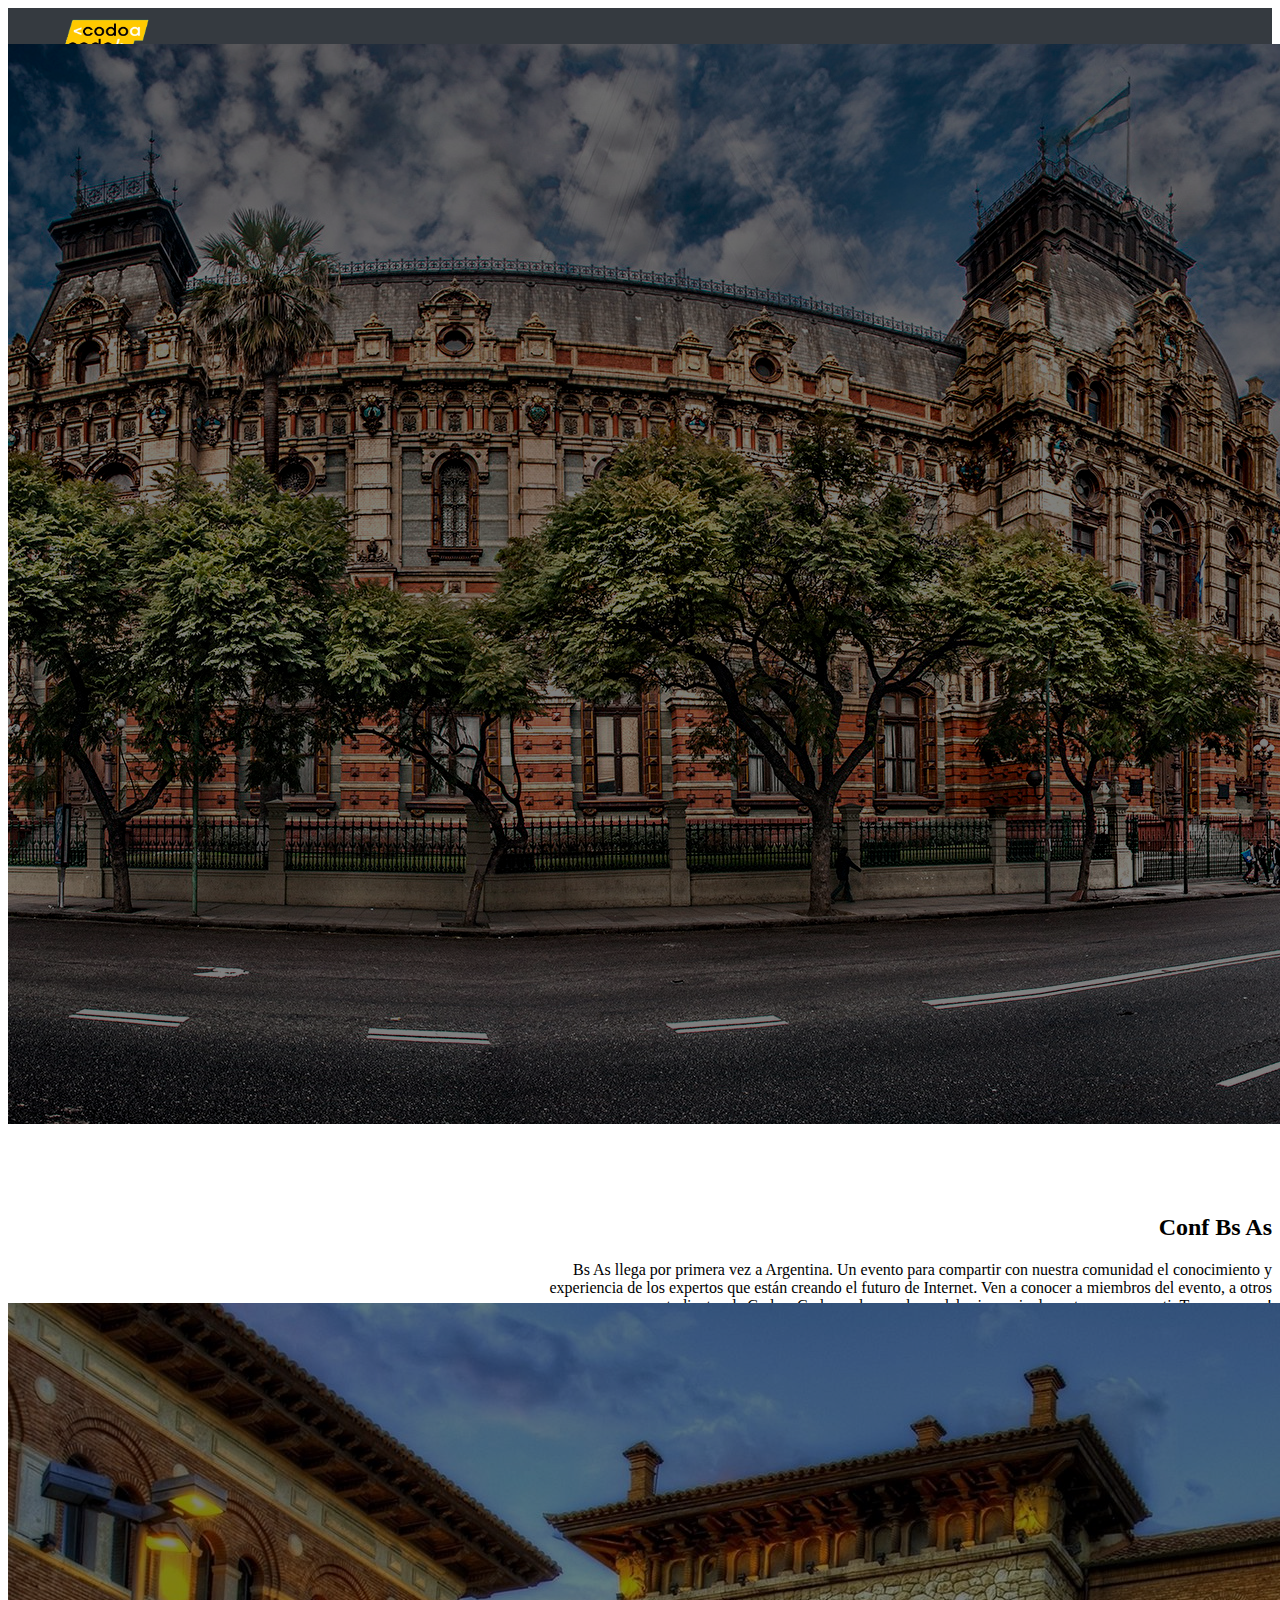
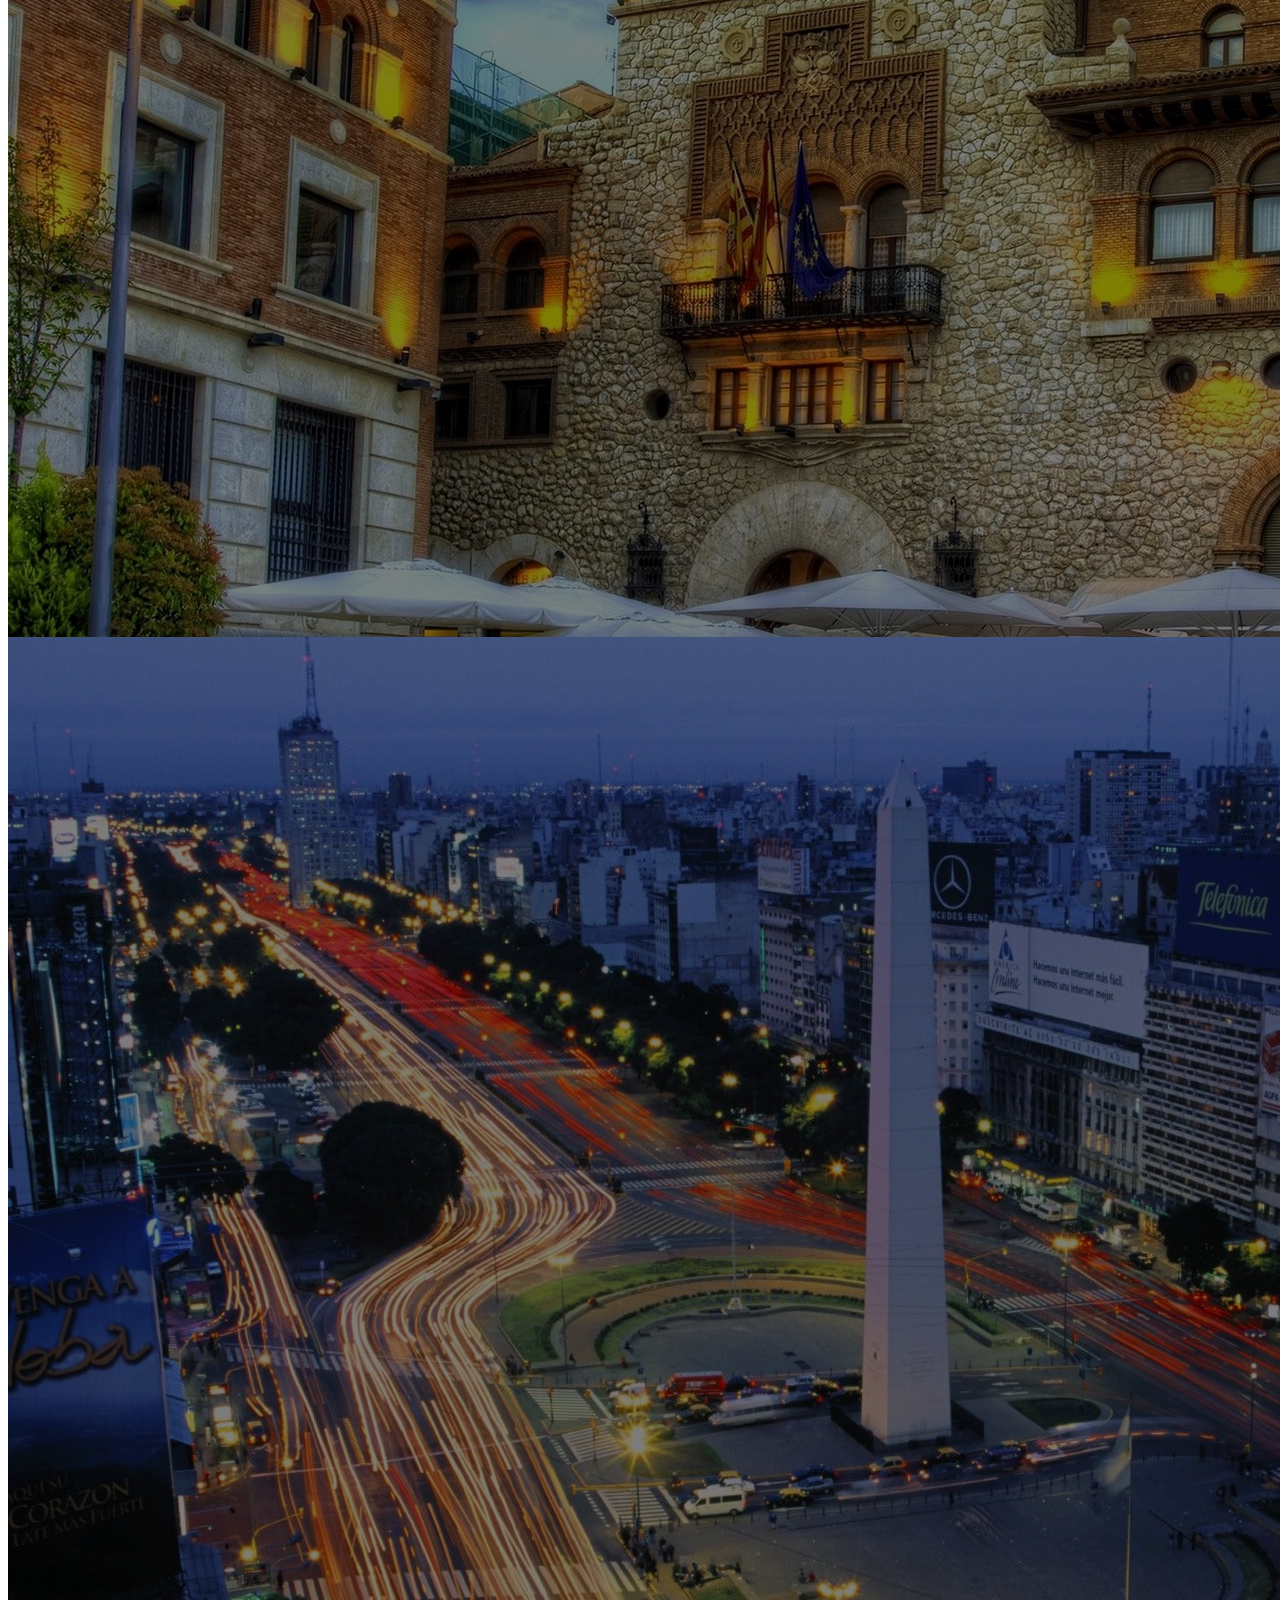
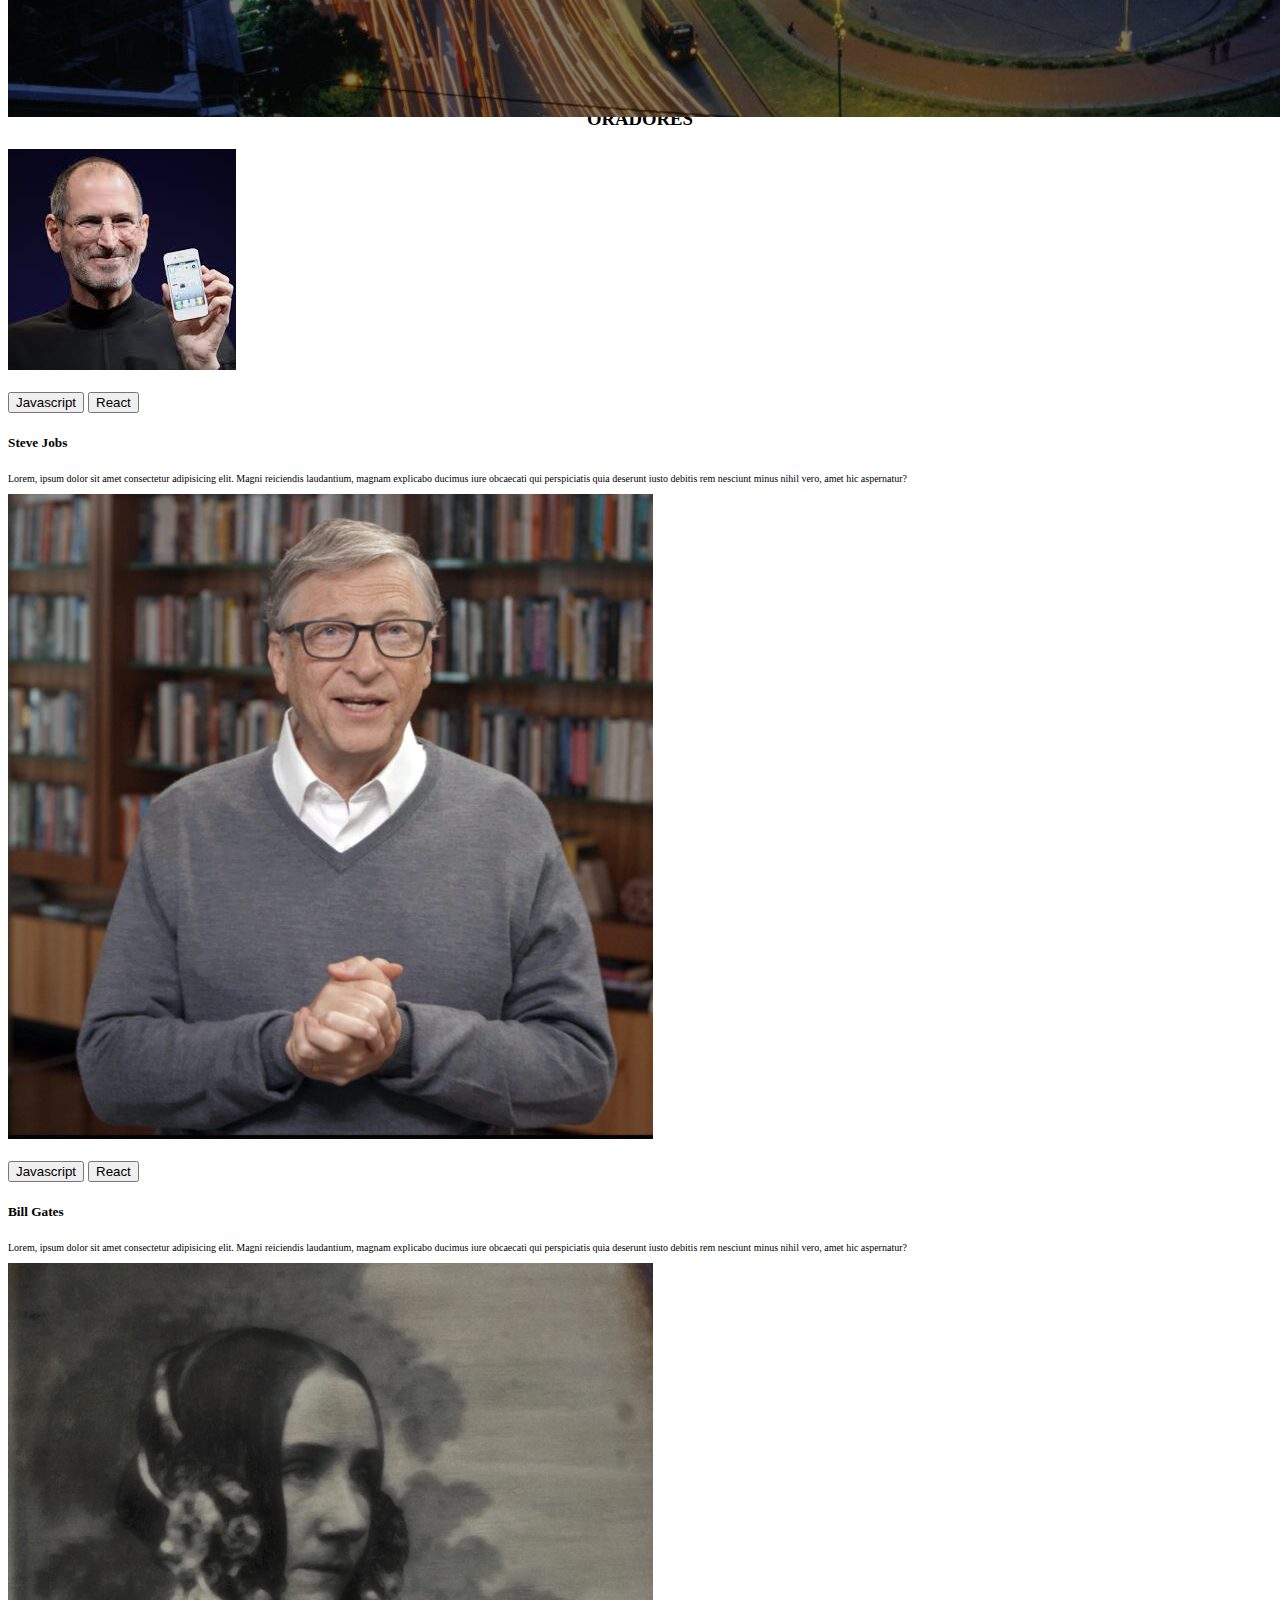
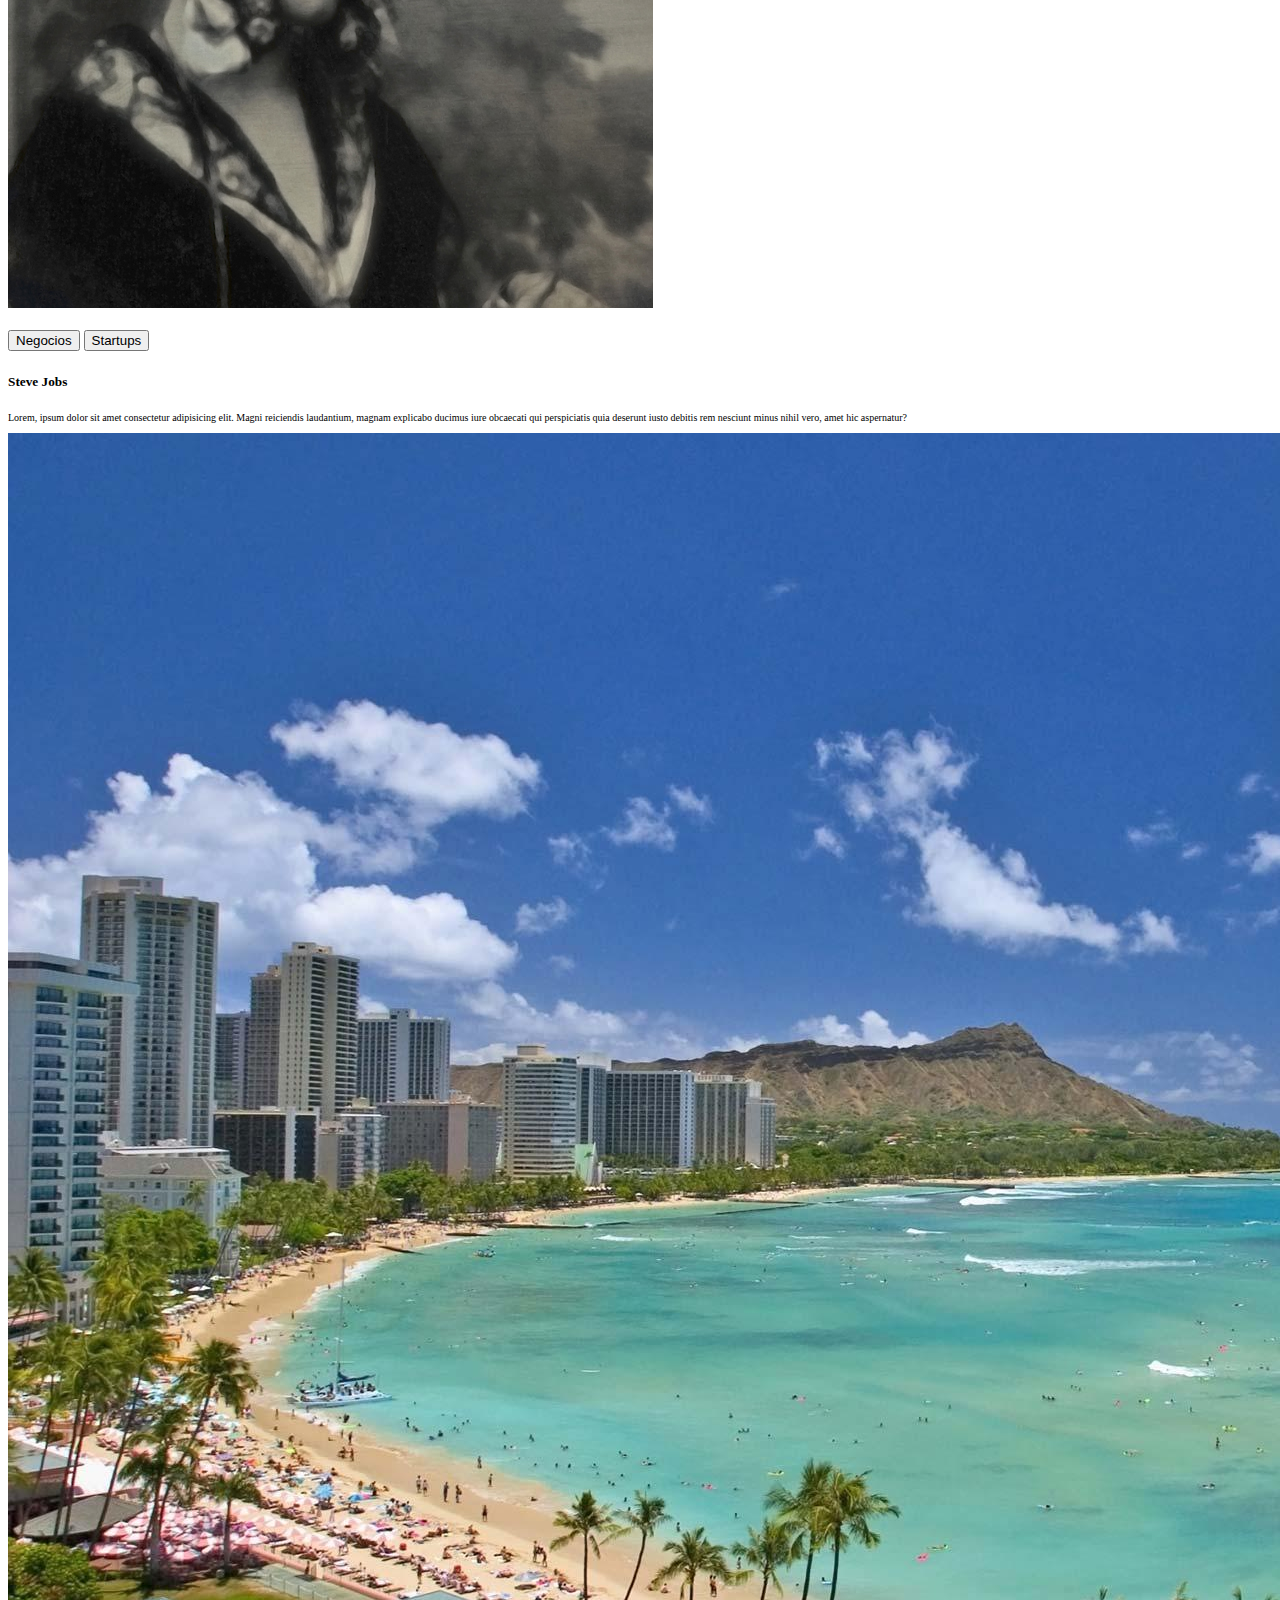
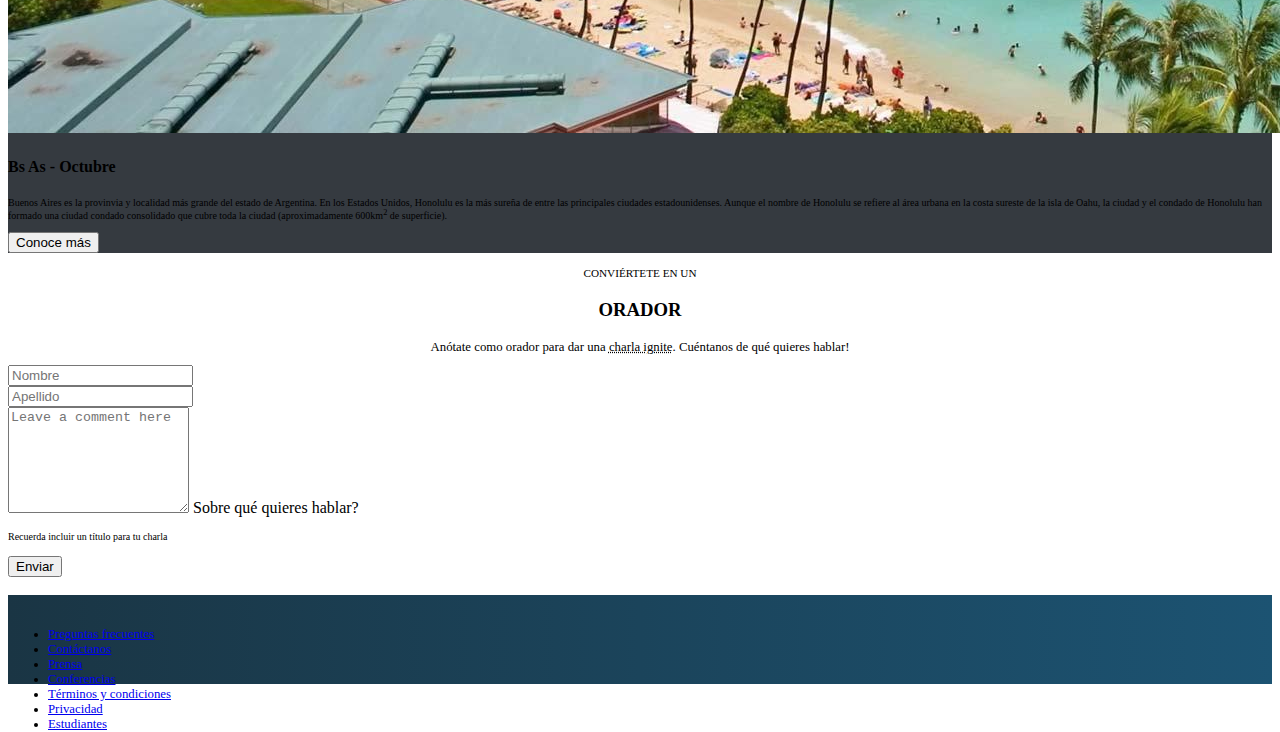
==== index.html @ 2eddbbf4 "Trabajo Integrador" ====
<!DOCTYPE html>
<html lang="en">
<head>
    <meta charset="UTF-8">
    <meta http-equiv="X-UA-Compatible" content="IE=edge">
    <meta name="viewport" content="width=device-width, initial-scale=1.0">
    <title>TP Integrador</title>
    <link href="https://cdn.jsdelivr.net/npm/bootstrap@5.2.1/dist/css/bootstrap.min.css" rel="stylesheet" integrity="sha384-iYQeCzEYFbKjA/T2uDLTpkwGzCiq6soy8tYaI1GyVh/UjpbCx/TYkiZhlZB6+fzT" crossorigin="anonymous">
    <link rel="stylesheet" href="style.css">
</head>
<body>
    <header>
        <div class="colorgris">
            <nav class="navbar navbar-expand-md">
                <div class="container-fluid">
                    <a class="navbar-brand" href="#">
                        <img src="Imagenes/codoacodo.png" alt="Codo a Codo Logo" width="120" height="60"> <span class="text-white">Conf Bs As</span>
                    </a>
                    <button class="navbar-toggler" type="button" data-bs-toggle="collapse" data-bs-target="#navbarSupportedContent"
                        aria-controls="navbarSupportedContent" aria-expanded="false" aria-label="Toggle navigation"><span class="navbar-toggler-icon"></span>
                    </button>
                    <div class="d-flex justify-content-end">
                        <div class="collapse navbar-collapse" id="navbarSupportedContent">
                            <ul class="nav">
                                <li class="nav-item">
                                    <a class="nav-link active" class="text-white" href="#"><span class="text-white">La conferencia</span></a>
                                </li>
                                <li class="nav-item">
                                    <a class="nav-link" href="#"><span class="text-secondary">Los oradores</span></a>
                                </li>
                                <li class="nav-item">
                                    <a class="nav-link" href="#"><span class="text-secondary">El lugar y la fecha</span></a>
                                </li>
                                <li class="nav-item">
                                    <a class="nav-link" href="#"><span class="text-secondary">Conviértete en orador</span></a>
                                </li>
                                <li class="nav-item">
                                    <a class="nav-link" href="#"><span class="text-success">Comprar tickets</span></a>
                                </li>
                            </ul>
                        </div>
                    </div>
                </div>
            </nav>
        </div>
    </header>

    <main>
            <div id="carouselExampleSlidesOnly" class="carousel slide" data-bs-ride="carousel">
                <div class="carousel-inner">
                        <div class="carousel-item active">
                            <div class="bgimg">
                                <img src="Imagenes/ba1.jpg" class="d-none d-sm-block w-100" alt="bsas1">
                            </div>
                            <div class="carousel-caption d-block ">
                                <div class="textocar">
                                        <h2>Conf Bs As</h2>
                                        <p>Bs As llega por primera vez a Argentina. Un evento para compartir con nuestra comunidad el conocimiento y experiencia de los expertos que están creando el futuro de Internet. Ven a conocer a miembros del evento, a otros estudiantes de Codo a Codo y a los oradores del primer nivel que tenemos para ti. Te esperamos!</p>
                                        <button type="button" class="btn btn-outline-light">Quiero ser orador</button>
                                        <button type="button" class="btn btn-success">Comprar tickets</button>
                                </div>
                            </div>
                        </div>
                        <div class="carousel-item">
                            <div class="bgimg">
                                <img src="Imagenes/ba2.jpg" class="d-none d-sm-block w-100" alt="bsas2">
                            </div>
                        </div>
                        <div class="carousel-item">
                            <div class="bgimg">
                                <img src="Imagenes/ba3.jpg" class="d-none d-sm-block w-100" alt="bsas3">
                            </div>
                        </div>
                </div>
            </div>
        <div class="titulos">
            <span style="font-size:x-small">conoce a los</span>
            <h3>oradores</h3>
        </div>

        <div class="container" style="width: 1000px">
            <div class="row row-cols-1 row-cols-md-3 g-4">
                <div class="col">
                <div class="card h-100">
                            <img src="Imagenes/steve.jpg" alt="Steve Jobs " class="card-img-top">
                            <div class="container-fluid">
                                <br>
                                <div class="d-grid gap-2 d-md-block justify-content-md-end">
                                    <button class="btn btn-warning" type="button" style="--bs-btn-padding-y: .05rem; --bs-btn-padding-x: .05rem; --bs-btn-font-size: .75rem; --bs-btn-font-weight:bold">Javascript</button>
                                    <button class="btn btn-info btn-sm text-light" type="button" style="--bs-btn-padding-y: .05rem; --bs-btn-padding-x: .05rem; --bs-btn-font-size: .75rem; --bs-btn-font-weight:bold">React</button>
                                </div>
                                <h5 class="card-title">Steve Jobs</h5>
                                <p class="letrascartas">Lorem, ipsum dolor sit amet consectetur adipisicing elit. Magni reiciendis laudantium, magnam explicabo ducimus iure obcaecati qui perspiciatis quia deserunt iusto debitis rem nesciunt minus nihil vero, amet hic aspernatur?</p>
                            </div>
                        </div>
                </div>
                <div class="col">
                    <div class="card h-100">
                                <img src="Imagenes/bill.jpg" alt="Bill Gates" class="card-img-top">
                                <div class="container-fluid">
                                    <br>
                                    <div class="d-grid gap-2 d-md-block justify-content-md-end">
                                        <button class="btn btn-warning" type="button" style="--bs-btn-padding-y: .05rem; --bs-btn-padding-x: .05rem; --bs-btn-font-size: .75rem; --bs-btn-font-weight:bold">Javascript</button>
                                        <button class="btn btn-info btn-sm text-light" type="button" style="--bs-btn-padding-y: .05rem; --bs-btn-padding-x: .05rem; --bs-btn-font-size: .75rem; --bs-btn-font-weight:bold">React</button>
                                    </div>
                                    <h5 class="card-title">Bill Gates</h5>
                                    <p class="letrascartas">Lorem, ipsum dolor sit amet consectetur adipisicing elit. Magni reiciendis laudantium, magnam explicabo ducimus iure obcaecati qui perspiciatis quia deserunt iusto debitis rem nesciunt minus nihil vero, amet hic aspernatur?</p>
                                </div>
                            </div>
                    </div>
                <div class="col">
                        <div class="card h-100">
                            <img src="Imagenes/ada.jpeg" alt="Ada Lovelace" class="card-img-top">
                            <div class="container-fluid">
                                <br>
                                <div class="d-grid gap-2 d-md-block justify-content-md-end">
                                    <button class="btn btn-secondary" type="button" style="--bs-btn-padding-y: .05rem; --bs-btn-padding-x: .05rem; --bs-btn-font-size: .75rem; --bs-btn-font-weight:bold">Negocios</button>
                                    <button class="btn btn-danger btn-sm text-light" type="button" style="--bs-btn-padding-y: .05rem; --bs-btn-padding-x: .05rem; --bs-btn-font-size: .70rem; --bs-btn-font-weight:bold">Startups</button>
                                </div>
                                <h5 class="card-title">Steve Jobs</h5>
                                <p class="letrascartas">Lorem, ipsum dolor sit amet consectetur adipisicing elit. Magni reiciendis laudantium, magnam explicabo ducimus iure obcaecati qui perspiciatis quia deserunt iusto debitis rem nesciunt minus nihil vero, amet hic aspernatur?</p>
                            </div>
                        </div>
                </div>
            </div>
        </div>
        <div class="card mb-3 mt-3" style="background-color:#353a40">
            <div class="row g-0">
                <div class="col-md-6">
                    <img src="Imagenes/honolulu.jpg" class="img-fluid rounded-start" alt="honolulo">
                </div>
                <div class="col-md-6">
                    <div class="card-body">
                        <h4 class="card-title text-light">Bs As - Octubre</h4>
                        <p class="card-text text-light" style="font-size:x-small">Buenos Aires es la provinvia y localidad más grande del estado de Argentina. En los Estados Unidos, Honolulu es la más sureña de entre las principales ciudades estadounidenses. Aunque el nombre de Honolulu se refiere al área urbana en la costa sureste de la isla de Oahu, la ciudad y el condado de Honolulu han formado una ciudad condado consolidado que cubre toda la ciudad (aproximadamente 600km<sup>2</sup> de superficie).</p>
                        <button type="button" class="btn btn-outline-light" style="--bs-btn-padding-y: .10rem; --bs-btn-padding-x: .30rem; --bs-btn-font-size:.80rem;">Conoce más</button>
                    </div>
                </div>
            </div>
        </div>
        
        <div class="titulos">
            <span style="font-size: 70%;">conviértete en un</span>
            <h3>orador</h3>
        </div>
        <div class="textoform">
            <span>Anótate como orador para dar una <span class="puntitos">charla ignite</span>. Cuéntanos de qué quieres hablar!</span>
        </div>
        <form>
            <div class="container col-6">
                <div class="mb-3">
                    <div class="row">
                        <div class="col">
                            <input type="text" class="form-control form-control-sm" placeholder="Nombre" aria-label="Nombre">
                        </div>
                        <div class="col">
                            <input type="text" class="form-control form-control-sm" placeholder="Apellido" aria-label="Apellido">
                        </div>
                    </div>
                        <div class="form-floating mt-3">
                            <textarea class="form-control" placeholder="Leave a comment here" id="floatingTextarea2" style="height: 100px"></textarea>
                            <label for="floatingTextarea2">Sobre qué quieres hablar?</label>
                            <p style="font-size: 75%"><small class="text-muted">Recuerda incluir un título para tu charla</small></p>
                        </div>
                    </div>
                <div class="d-grid gap-2 mb-3">
                    <button class="btn btn-success text-white" type="button">Enviar</button>
                </div>
            </div>
        </form>
        <br>

    </main>

    <footer>
        
        
<div class="pie">
        <div class="container-fluid">
                <ul class="nav justify-content-center">
                    <li class="nav-item">
                        <a class="nav-link" href="#"><span class="text-white">Preguntas frecuentes</span></a>
                    </li>
                    <li class="nav-item">
                        <a class="nav-link" href="#"><span class="text-white">Contáctanos</span></a>
                    </li>
                    <li class="nav-item">
                        <a class="nav-link" href="#"><span class="text-white">Prensa</span></a>
                    </li>
                    <li class="nav-item">
                        <a class="nav-link" href="#"><span class="text-white">Conferencias</span></a>
                    </li>
                    <li class="nav-item">
                        <a class="nav-link" href="#"><span class="text-white">Términos y condiciones</span></a>
                    </li>
                    <li class="nav-item">
                        <a class="nav-link" href="#"><span class="text-white">Privacidad</span></a>
                    </li>
                    <li class="nav-item">
                        <a class="nav-link" href="#"><span class="text-white">Estudiantes</span></a>
                    </li>
                </ul>
            </div>
        </div>
    </footer>

    <script src="https://cdn.jsdelivr.net/npm/bootstrap@5.2.1/dist/js/bootstrap.bundle.min.js" integrity="sha384-u1OknCvxWvY5kfmNBILK2hRnQC3Pr17a+RTT6rIHI7NnikvbZlHgTPOOmMi466C8" crossorigin="anonymous"></script>

</body>
</html>
---- style.css ----
.colorgris{
    background-color:#353a40;
    padding-left: 1cm;
    padding-right: 1cm;
    font-size: 100%;
}
.bgimg{
    filter: brightness(50%);
    margin-top: -150px;
    margin-bottom: -60px;

}
.titulos{
    text-transform: uppercase;
    text-align: center;
    padding-top: 10px;
}
.pie{
    background:linear-gradient(to right,#1a3544,#1c5372);
    height: 70px;
    padding-top:0.5cm;
    font-size: 80%;
}
.textocar{
    text-align: right;
    padding-bottom: 8%;
    padding-left: 40%;
    padding-top: 10%;    
}
.letrascartas{
    font-size:x-small;
}
.textoform{
    text-align: center;
    font-size: 80%;
    margin-bottom: 10px;
}
.puntitos{
    text-decoration: underline;
    text-decoration-style: dotted ;
}
.textocard{
    font-size: 80%;
}
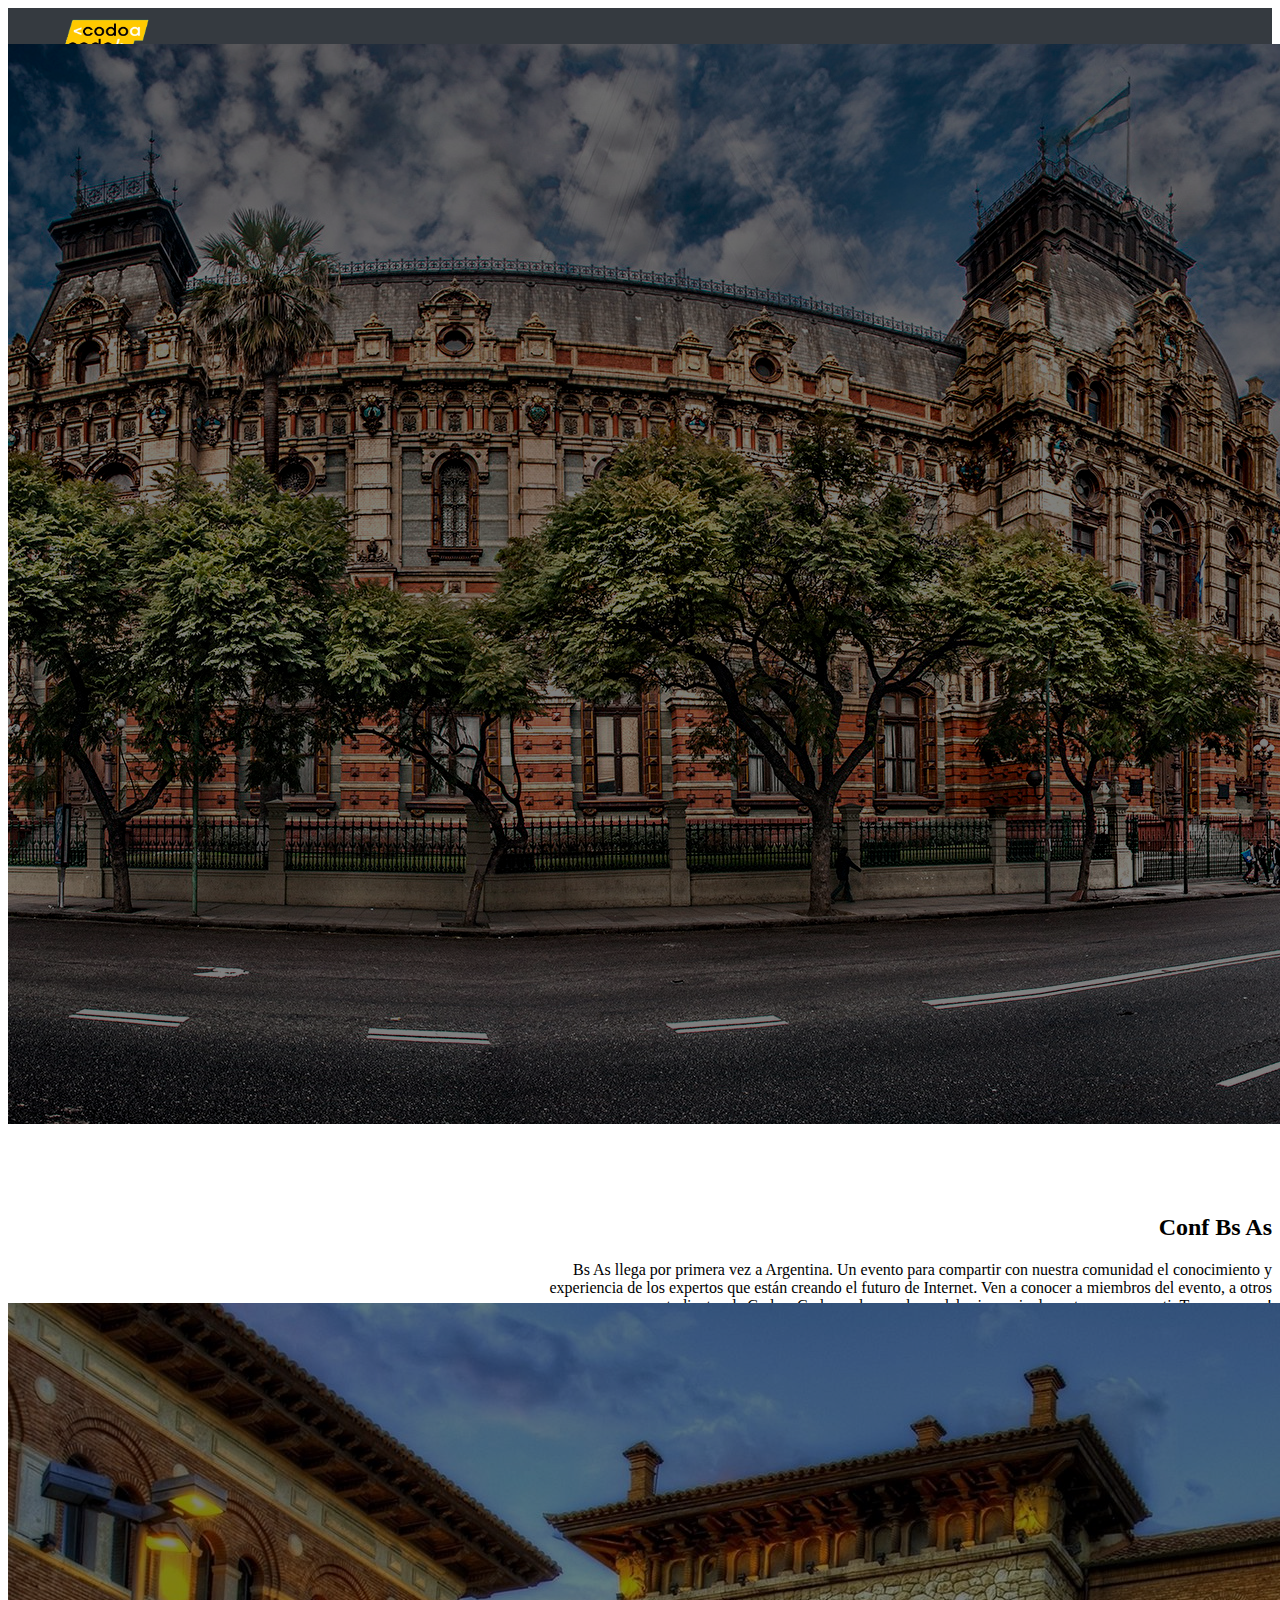
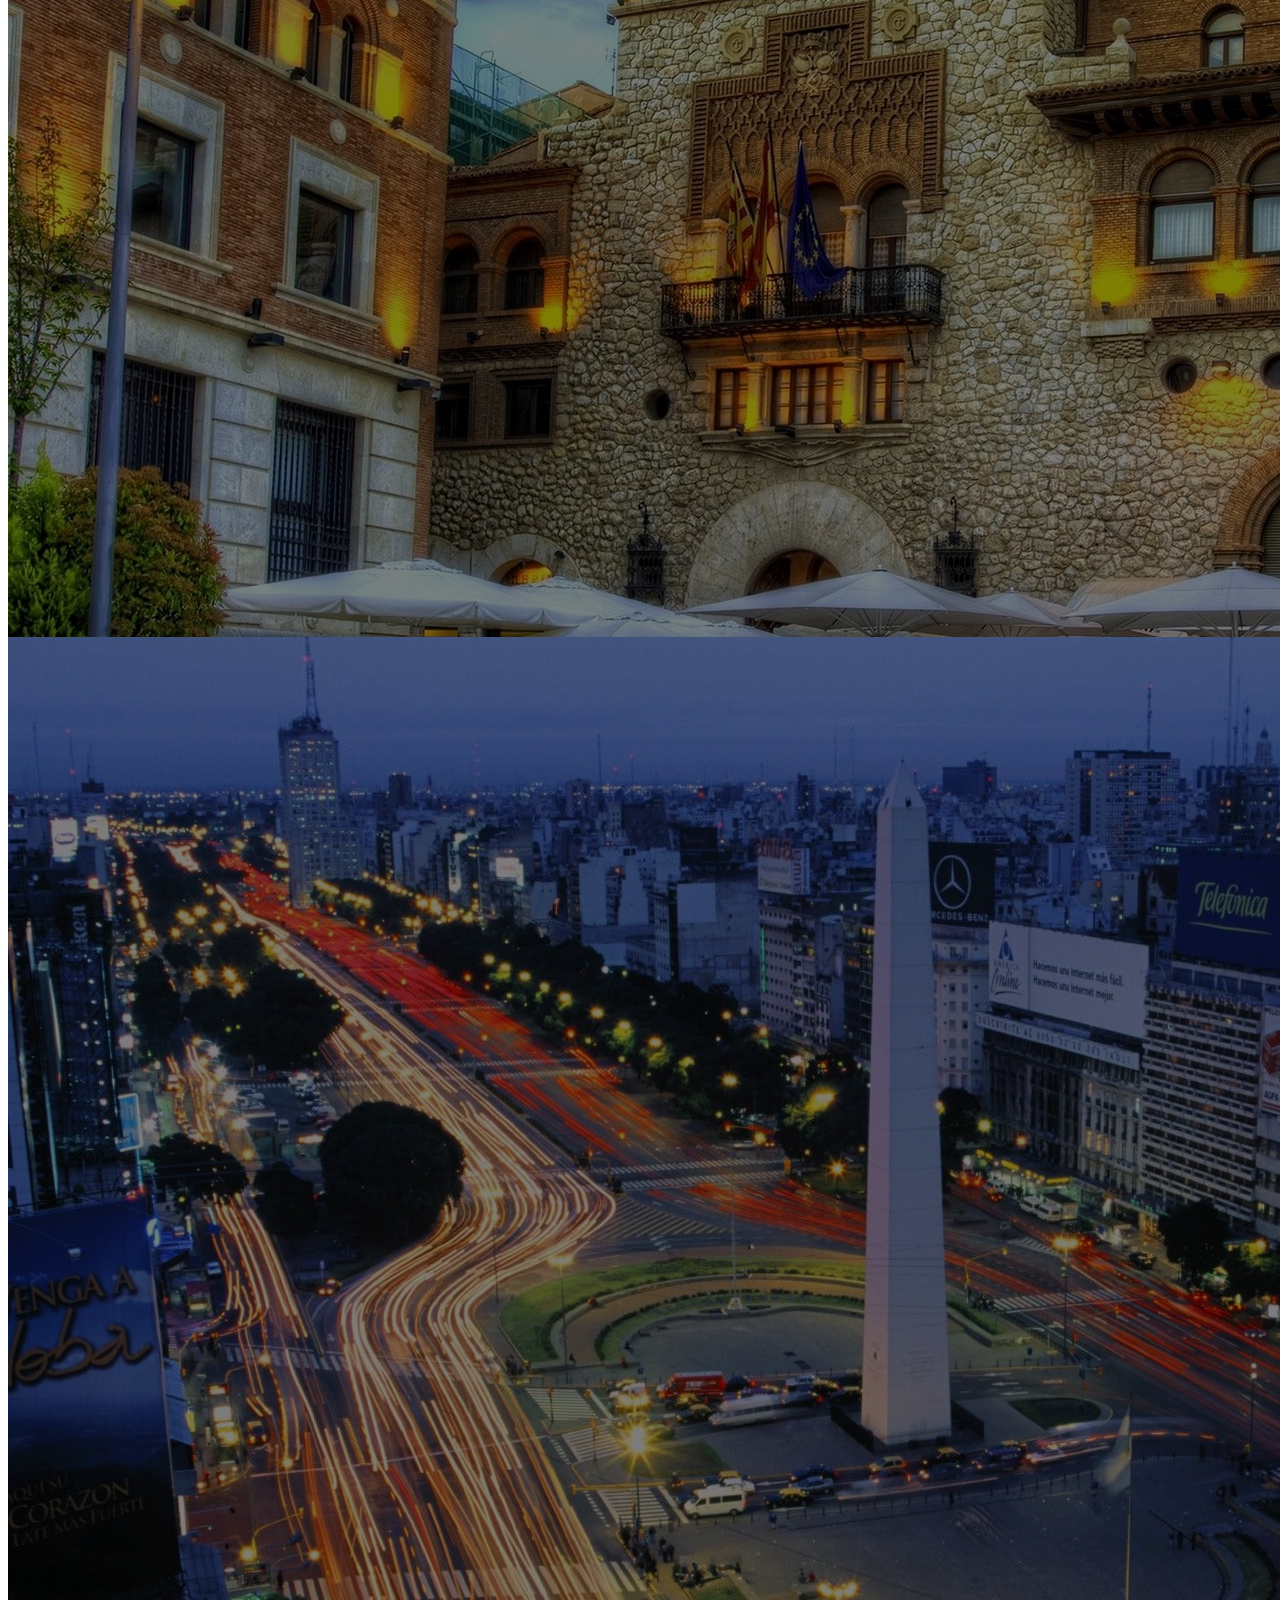
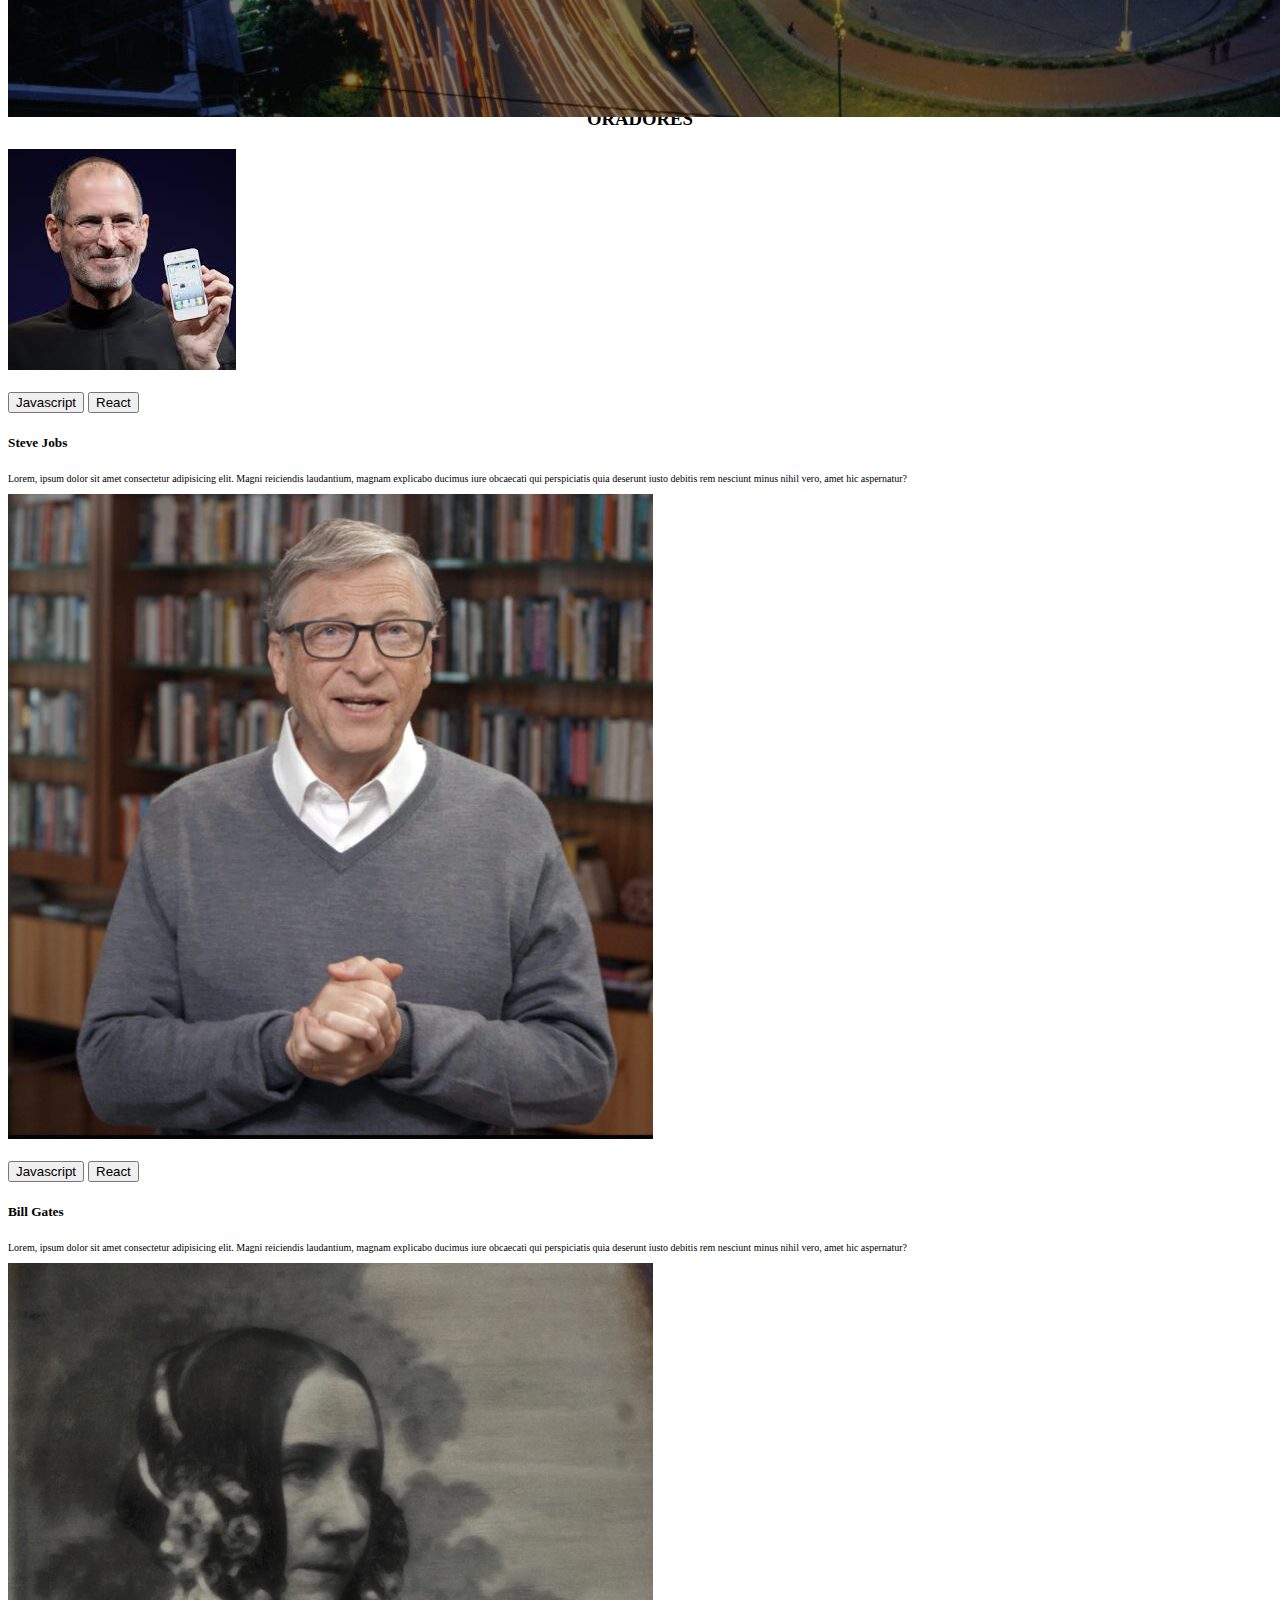
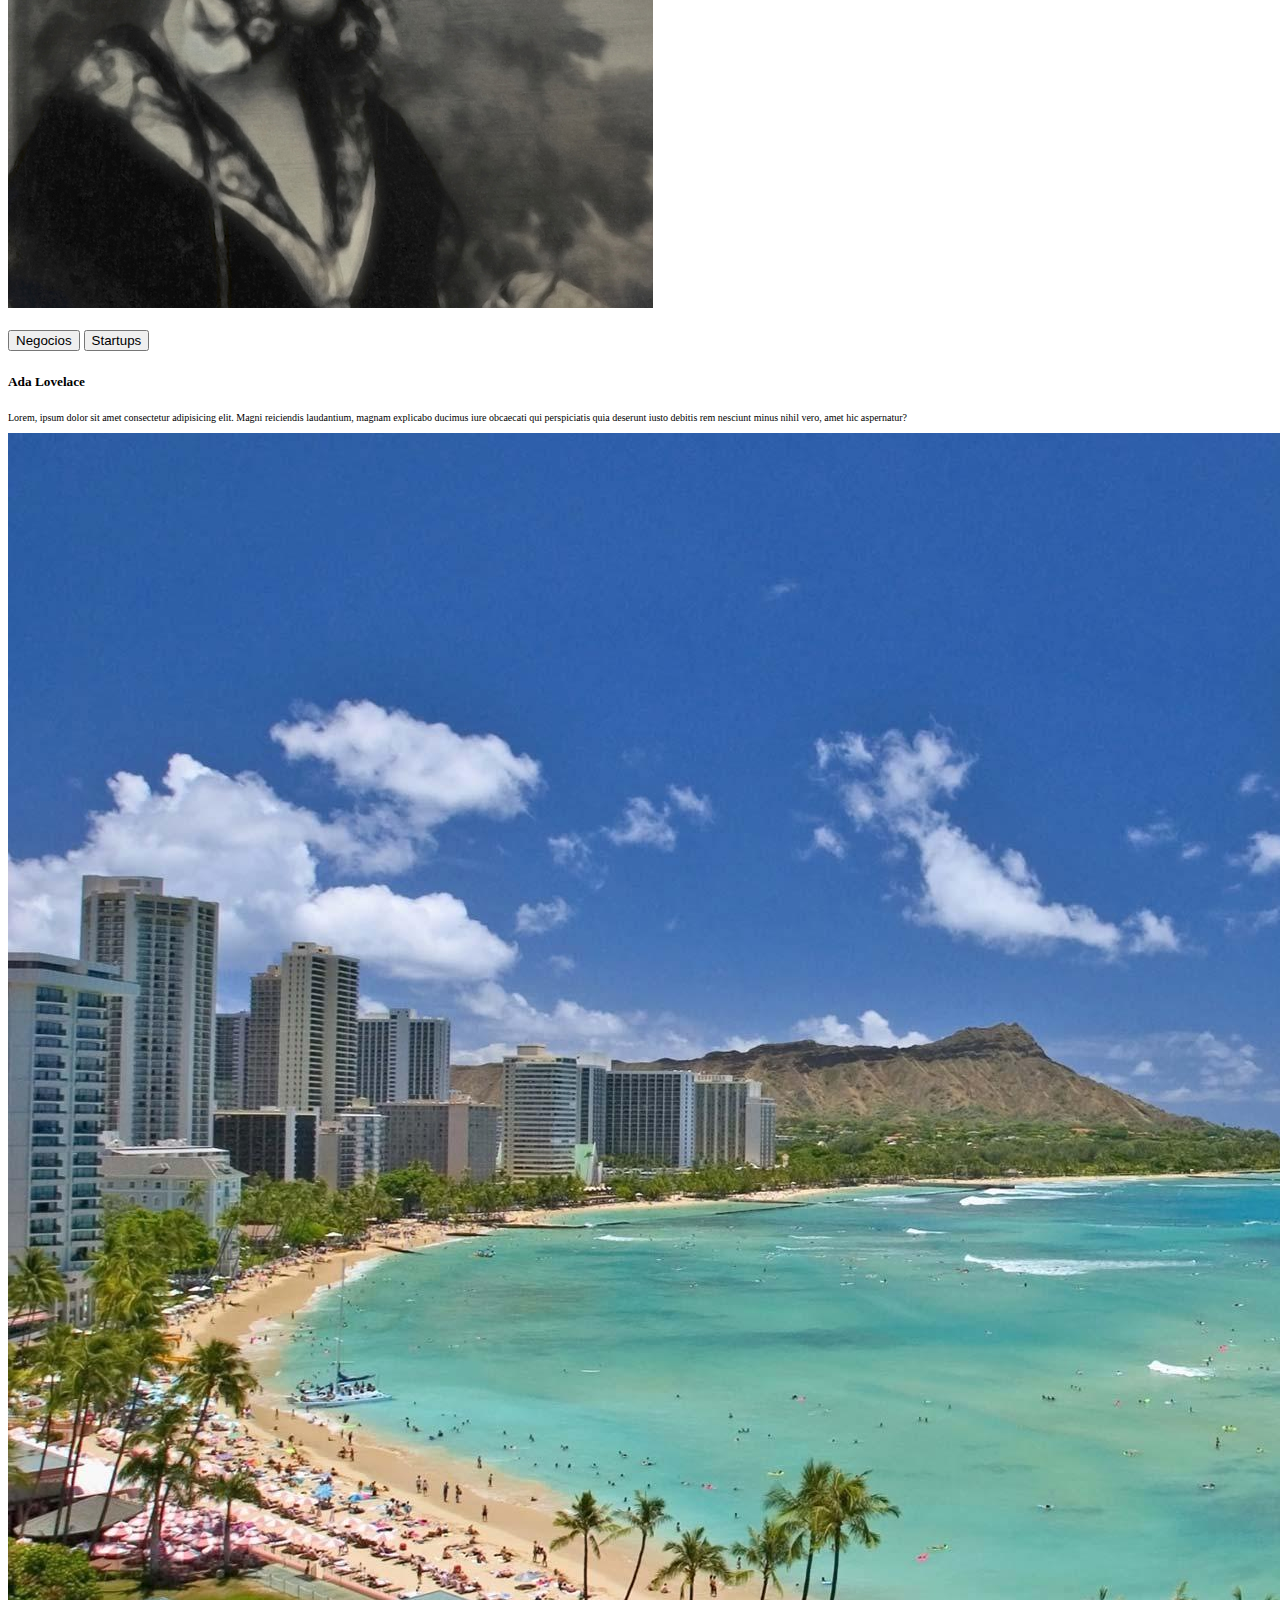
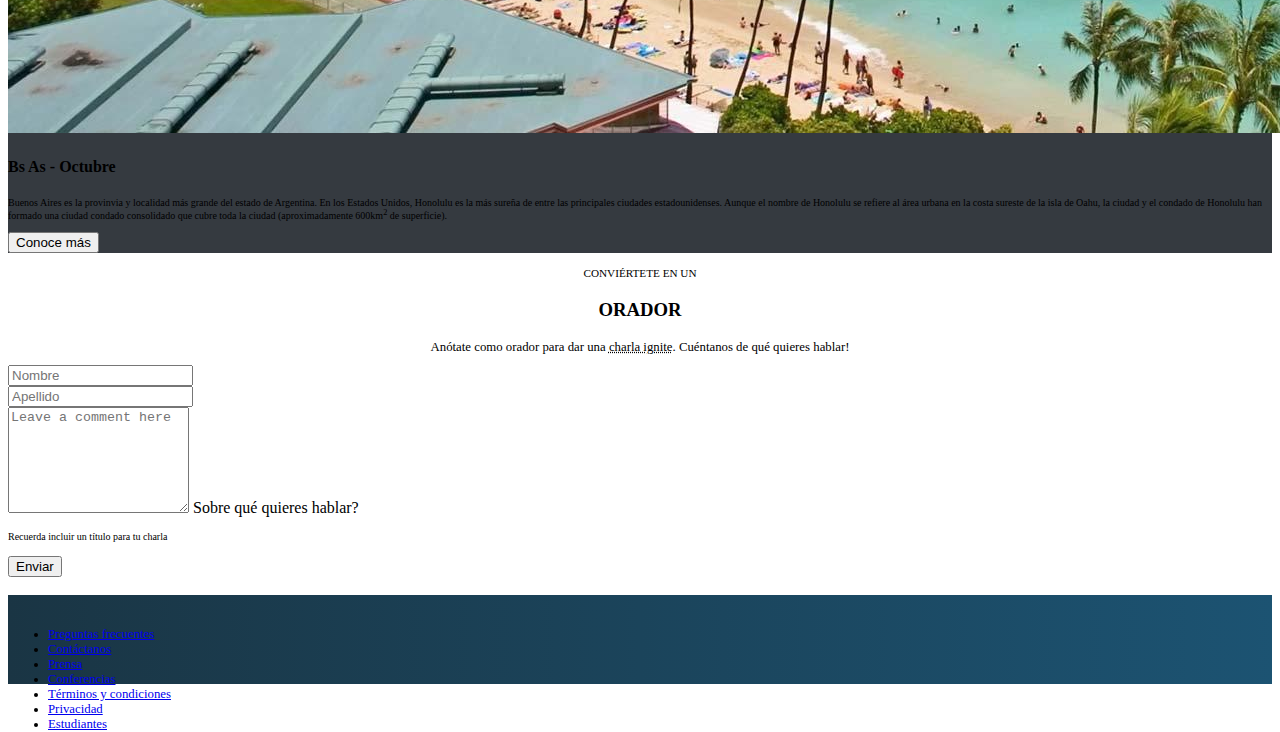
==== commit 8b84b327: "ajuste tamaño de cards" ====
--- a/index.html
+++ b/index.html
@@ -46,81 +46,96 @@
     </header>
 
     <main>
-            <div id="carouselExampleSlidesOnly" class="carousel slide" data-bs-ride="carousel">
-                <div class="carousel-inner">
-                        <div class="carousel-item active">
-                            <div class="bgimg">
-                                <img src="Imagenes/ba1.jpg" class="d-none d-sm-block w-100" alt="bsas1">
-                            </div>
-                            <div class="carousel-caption d-block ">
-                                <div class="textocar">
-                                        <h2>Conf Bs As</h2>
-                                        <p>Bs As llega por primera vez a Argentina. Un evento para compartir con nuestra comunidad el conocimiento y experiencia de los expertos que están creando el futuro de Internet. Ven a conocer a miembros del evento, a otros estudiantes de Codo a Codo y a los oradores del primer nivel que tenemos para ti. Te esperamos!</p>
-                                        <button type="button" class="btn btn-outline-light">Quiero ser orador</button>
-                                        <button type="button" class="btn btn-success">Comprar tickets</button>
-                                </div>
-                            </div>
-                        </div>
-                        <div class="carousel-item">
-                            <div class="bgimg">
-                                <img src="Imagenes/ba2.jpg" class="d-none d-sm-block w-100" alt="bsas2">
-                            </div>
-                        </div>
-                        <div class="carousel-item">
-                            <div class="bgimg">
-                                <img src="Imagenes/ba3.jpg" class="d-none d-sm-block w-100" alt="bsas3">
-                            </div>
-                        </div>
-                </div>
-            </div>
+        <div id="carouselExampleSlidesOnly" class="carousel slide" data-bs-ride="carousel">
+            <div class="carousel-inner">
+                <div class="carousel-item active">
+                    <div class="bgimg">
+                        <img src="Imagenes/ba1.jpg" class="d-block w-100" alt="bsas1">
+                    </div>
+                    <div class="carousel-caption d-block ">
+                        <div class="textocar">
+                            <h2>Conf Bs As</h2>
+                            <p>Bs As llega por primera vez a Argentina. Un evento para compartir con nuestra comunidad el
+                                conocimiento y experiencia de los expertos que están creando el futuro de Internet. Ven a
+                                conocer a miembros del evento, a otros estudiantes de Codo a Codo y a los oradores del
+                                primer nivel que tenemos para ti. Te esperamos!</p>
+                            <button type="button" class="btn btn-outline-light">Quiero ser orador</button>
+                            <button type="button" class="btn btn-success">Comprar tickets</button>
+                        </div>
+                    </div>
+                </div>
+                <div class="carousel-item">
+                    <div class="bgimg">
+                        <img src="Imagenes/ba2.jpg" class="d-block w-100" alt="bsas2">
+                    </div>
+                </div>
+                <div class="carousel-item">
+                    <div class="bgimg">
+                        <img src="Imagenes/ba3.jpg" class="d-block w-100" alt="bsas3">
+                    </div>
+                </div>
+            </div>
+        </div>
         <div class="titulos">
             <span style="font-size:x-small">conoce a los</span>
             <h3>oradores</h3>
         </div>
-
-        <div class="container" style="width: 1000px">
+    
+        <div class="container ps-5 pe-5 mb-4">
             <div class="row row-cols-1 row-cols-md-3 g-4">
                 <div class="col">
-                <div class="card h-100">
-                            <img src="Imagenes/steve.jpg" alt="Steve Jobs " class="card-img-top">
-                            <div class="container-fluid">
-                                <br>
-                                <div class="d-grid gap-2 d-md-block justify-content-md-end">
-                                    <button class="btn btn-warning" type="button" style="--bs-btn-padding-y: .05rem; --bs-btn-padding-x: .05rem; --bs-btn-font-size: .75rem; --bs-btn-font-weight:bold">Javascript</button>
-                                    <button class="btn btn-info btn-sm text-light" type="button" style="--bs-btn-padding-y: .05rem; --bs-btn-padding-x: .05rem; --bs-btn-font-size: .75rem; --bs-btn-font-weight:bold">React</button>
-                                </div>
-                                <h5 class="card-title">Steve Jobs</h5>
-                                <p class="letrascartas">Lorem, ipsum dolor sit amet consectetur adipisicing elit. Magni reiciendis laudantium, magnam explicabo ducimus iure obcaecati qui perspiciatis quia deserunt iusto debitis rem nesciunt minus nihil vero, amet hic aspernatur?</p>
+                    <div class="card h-100">
+                        <img src="Imagenes/steve.jpg" class="h-100" alt="Steve Jobs " class="card-img-top">
+                        <div class="container-fluid">
+                            <br>
+                            <div class="d-grid gap-2 d-md-block justify-content-md-end">
+                                <button class="btn btn-warning" type="button"
+                                    style="--bs-btn-padding-y: .05rem; --bs-btn-padding-x: .05rem; --bs-btn-font-size: .75rem; --bs-btn-font-weight:bold">Javascript</button>
+                                <button class="btn btn-info btn-sm text-light" type="button"
+                                    style="--bs-btn-padding-y: .05rem; --bs-btn-padding-x: .05rem; --bs-btn-font-size: .75rem; --bs-btn-font-weight:bold">React</button>
                             </div>
-                        </div>
+                            <h5 class="card-title">Steve Jobs</h5>
+                            <p class="letrascartas">Lorem, ipsum dolor sit amet consectetur adipisicing elit. Magni
+                                reiciendis laudantium, magnam explicabo ducimus iure obcaecati qui perspiciatis quia
+                                deserunt iusto debitis rem nesciunt minus nihil vero, amet hic aspernatur?</p>
+                        </div>
+                    </div>
                 </div>
                 <div class="col">
                     <div class="card h-100">
-                                <img src="Imagenes/bill.jpg" alt="Bill Gates" class="card-img-top">
-                                <div class="container-fluid">
-                                    <br>
-                                    <div class="d-grid gap-2 d-md-block justify-content-md-end">
-                                        <button class="btn btn-warning" type="button" style="--bs-btn-padding-y: .05rem; --bs-btn-padding-x: .05rem; --bs-btn-font-size: .75rem; --bs-btn-font-weight:bold">Javascript</button>
-                                        <button class="btn btn-info btn-sm text-light" type="button" style="--bs-btn-padding-y: .05rem; --bs-btn-padding-x: .05rem; --bs-btn-font-size: .75rem; --bs-btn-font-weight:bold">React</button>
-                                    </div>
-                                    <h5 class="card-title">Bill Gates</h5>
-                                    <p class="letrascartas">Lorem, ipsum dolor sit amet consectetur adipisicing elit. Magni reiciendis laudantium, magnam explicabo ducimus iure obcaecati qui perspiciatis quia deserunt iusto debitis rem nesciunt minus nihil vero, amet hic aspernatur?</p>
-                                </div>
+                        <img src="Imagenes/bill.jpg" alt="Bill Gates" class="card-img-top">
+                        <div class="container-fluid">
+                            <br>
+                            <div class="d-grid gap-2 d-md-block justify-content-md-end">
+                                <button class="btn btn-warning" type="button"
+                                    style="--bs-btn-padding-y: .05rem; --bs-btn-padding-x: .05rem; --bs-btn-font-size: .75rem; --bs-btn-font-weight:bold">Javascript</button>
+                                <button class="btn btn-info btn-sm text-light" type="button"
+                                    style="--bs-btn-padding-y: .05rem; --bs-btn-padding-x: .05rem; --bs-btn-font-size: .75rem; --bs-btn-font-weight:bold">React</button>
                             </div>
-                    </div>
+                            <h5 class="card-title">Bill Gates</h5>
+                            <p class="letrascartas">Lorem, ipsum dolor sit amet consectetur adipisicing elit. Magni
+                                reiciendis laudantium, magnam explicabo ducimus iure obcaecati qui perspiciatis quia
+                                deserunt iusto debitis rem nesciunt minus nihil vero, amet hic aspernatur?</p>
+                        </div>
+                    </div>
+                </div>
                 <div class="col">
-                        <div class="card h-100">
-                            <img src="Imagenes/ada.jpeg" alt="Ada Lovelace" class="card-img-top">
-                            <div class="container-fluid">
-                                <br>
-                                <div class="d-grid gap-2 d-md-block justify-content-md-end">
-                                    <button class="btn btn-secondary" type="button" style="--bs-btn-padding-y: .05rem; --bs-btn-padding-x: .05rem; --bs-btn-font-size: .75rem; --bs-btn-font-weight:bold">Negocios</button>
-                                    <button class="btn btn-danger btn-sm text-light" type="button" style="--bs-btn-padding-y: .05rem; --bs-btn-padding-x: .05rem; --bs-btn-font-size: .70rem; --bs-btn-font-weight:bold">Startups</button>
-                                </div>
-                                <h5 class="card-title">Steve Jobs</h5>
-                                <p class="letrascartas">Lorem, ipsum dolor sit amet consectetur adipisicing elit. Magni reiciendis laudantium, magnam explicabo ducimus iure obcaecati qui perspiciatis quia deserunt iusto debitis rem nesciunt minus nihil vero, amet hic aspernatur?</p>
+                    <div class="card h-100">
+                        <img src="Imagenes/ada.jpeg" alt="Ada Lovelace" class="card-img-top">
+                        <div class="container-fluid">
+                            <br>
+                            <div class="d-grid gap-2 d-md-block justify-content-md-end">
+                                <button class="btn btn-secondary" type="button"
+                                    style="--bs-btn-padding-y: .05rem; --bs-btn-padding-x: .05rem; --bs-btn-font-size: .75rem; --bs-btn-font-weight:bold">Negocios</button>
+                                <button class="btn btn-danger btn-sm text-light" type="button"
+                                    style="--bs-btn-padding-y: .05rem; --bs-btn-padding-x: .05rem; --bs-btn-font-size: .70rem; --bs-btn-font-weight:bold">Startups</button>
                             </div>
-                        </div>
+                            <h5 class="card-title">Ada Lovelace</h5>
+                            <p class="letrascartas">Lorem, ipsum dolor sit amet consectetur adipisicing elit. Magni
+                                reiciendis laudantium, magnam explicabo ducimus iure obcaecati qui perspiciatis quia
+                                deserunt iusto debitis rem nesciunt minus nihil vero, amet hic aspernatur?</p>
+                        </div>
+                    </div>
                 </div>
             </div>
         </div>
@@ -132,51 +147,60 @@
                 <div class="col-md-6">
                     <div class="card-body">
                         <h4 class="card-title text-light">Bs As - Octubre</h4>
-                        <p class="card-text text-light" style="font-size:x-small">Buenos Aires es la provinvia y localidad más grande del estado de Argentina. En los Estados Unidos, Honolulu es la más sureña de entre las principales ciudades estadounidenses. Aunque el nombre de Honolulu se refiere al área urbana en la costa sureste de la isla de Oahu, la ciudad y el condado de Honolulu han formado una ciudad condado consolidado que cubre toda la ciudad (aproximadamente 600km<sup>2</sup> de superficie).</p>
-                        <button type="button" class="btn btn-outline-light" style="--bs-btn-padding-y: .10rem; --bs-btn-padding-x: .30rem; --bs-btn-font-size:.80rem;">Conoce más</button>
-                    </div>
-                </div>
-            </div>
-        </div>
-        
+                        <p class="card-text text-light" style="font-size:x-small">Buenos Aires es la provinvia y localidad
+                            más grande del estado de Argentina. En los Estados Unidos, Honolulu es la más sureña de entre
+                            las principales ciudades estadounidenses. Aunque el nombre de Honolulu se refiere al área urbana
+                            en la costa sureste de la isla de Oahu, la ciudad y el condado de Honolulu han formado una
+                            ciudad condado consolidado que cubre toda la ciudad (aproximadamente 600km<sup>2</sup> de
+                            superficie).</p>
+                        <button type="button" class="btn btn-outline-light"
+                            style="--bs-btn-padding-y: .10rem; --bs-btn-padding-x: .30rem; --bs-btn-font-size:.80rem;">Conoce
+                            más</button>
+                    </div>
+                </div>
+            </div>
+        </div>
+    
         <div class="titulos">
             <span style="font-size: 70%;">conviértete en un</span>
             <h3>orador</h3>
         </div>
         <div class="textoform">
-            <span>Anótate como orador para dar una <span class="puntitos">charla ignite</span>. Cuéntanos de qué quieres hablar!</span>
+            <span>Anótate como orador para dar una <span class="puntitos">charla ignite</span>. Cuéntanos de qué quieres
+                hablar!</span>
         </div>
         <form>
             <div class="container col-6">
                 <div class="mb-3">
                     <div class="row">
                         <div class="col">
-                            <input type="text" class="form-control form-control-sm" placeholder="Nombre" aria-label="Nombre">
+                            <input type="text" class="form-control form-control-sm" placeholder="Nombre"
+                                aria-label="Nombre">
                         </div>
                         <div class="col">
-                            <input type="text" class="form-control form-control-sm" placeholder="Apellido" aria-label="Apellido">
-                        </div>
-                    </div>
-                        <div class="form-floating mt-3">
-                            <textarea class="form-control" placeholder="Leave a comment here" id="floatingTextarea2" style="height: 100px"></textarea>
-                            <label for="floatingTextarea2">Sobre qué quieres hablar?</label>
-                            <p style="font-size: 75%"><small class="text-muted">Recuerda incluir un título para tu charla</small></p>
-                        </div>
-                    </div>
+                            <input type="text" class="form-control form-control-sm" placeholder="Apellido"
+                                aria-label="Apellido">
+                        </div>
+                    </div>
+                    <div class="form-floating mt-3">
+                        <textarea class="form-control" placeholder="Leave a comment here" id="floatingTextarea2"
+                            style="height: 100px"></textarea>
+                        <label for="floatingTextarea2">Sobre qué quieres hablar?</label>
+                        <p style="font-size: 75%"><small class="text-muted">Recuerda incluir un título para tu
+                                charla</small></p>
+                    </div>
+                </div>
                 <div class="d-grid gap-2 mb-3">
                     <button class="btn btn-success text-white" type="button">Enviar</button>
                 </div>
             </div>
         </form>
         <br>
-
     </main>
 
     <footer>
-        
-        
-<div class="pie">
-        <div class="container-fluid">
+        <div class="pie">
+            <div class="container-fluid">
                 <ul class="nav justify-content-center">
                     <li class="nav-item">
                         <a class="nav-link" href="#"><span class="text-white">Preguntas frecuentes</span></a>
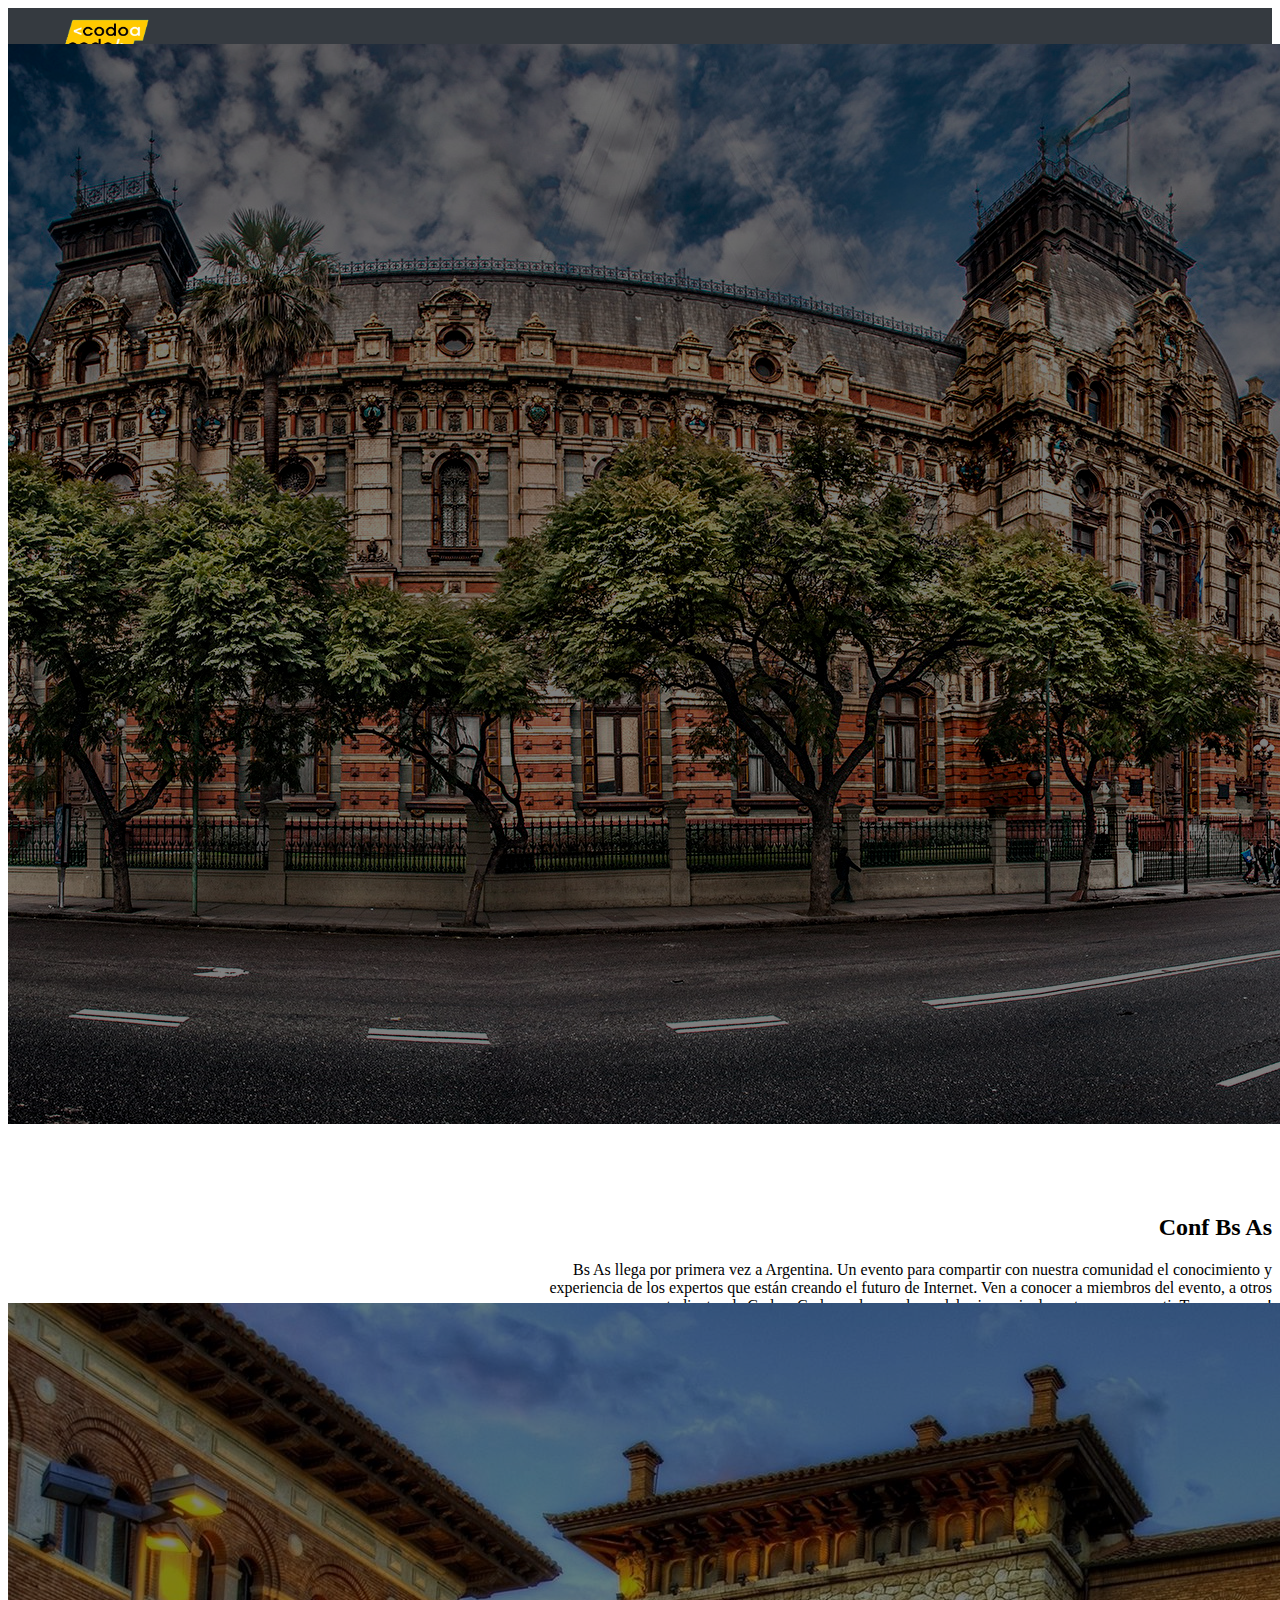
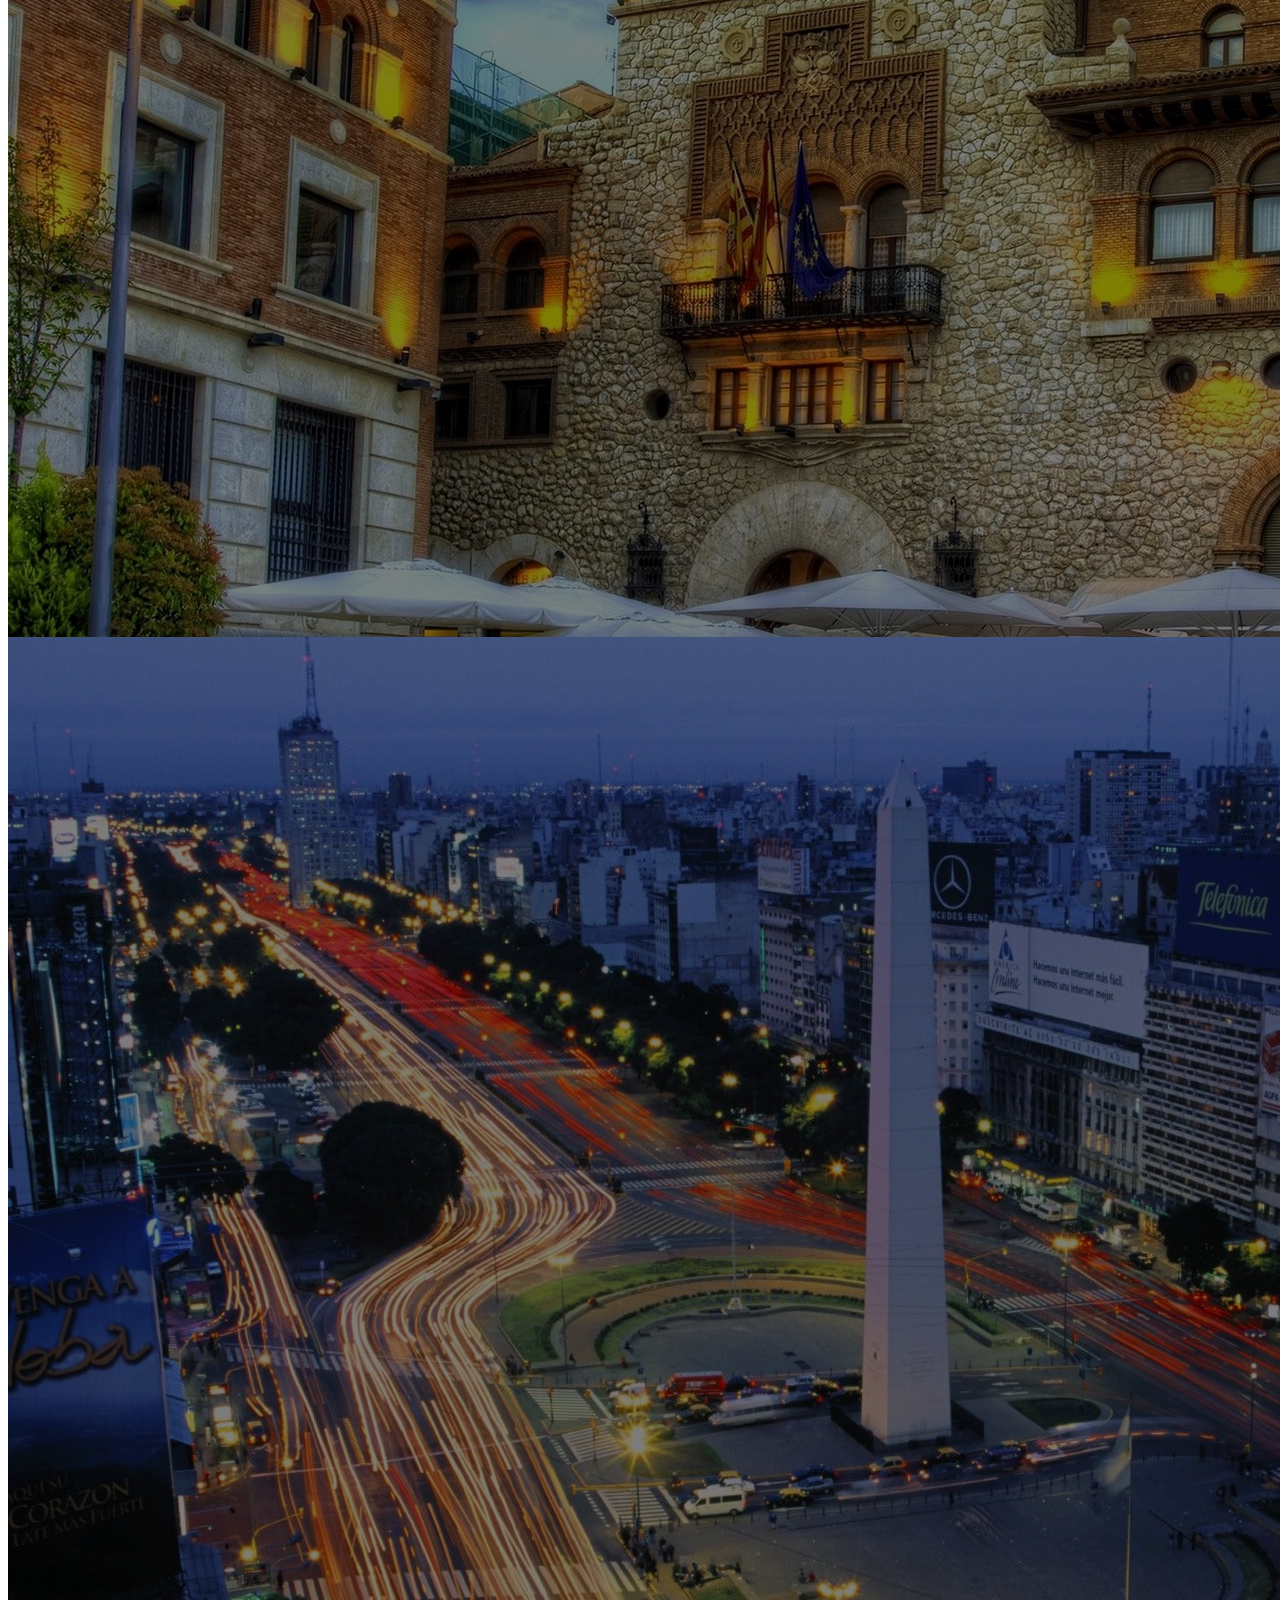
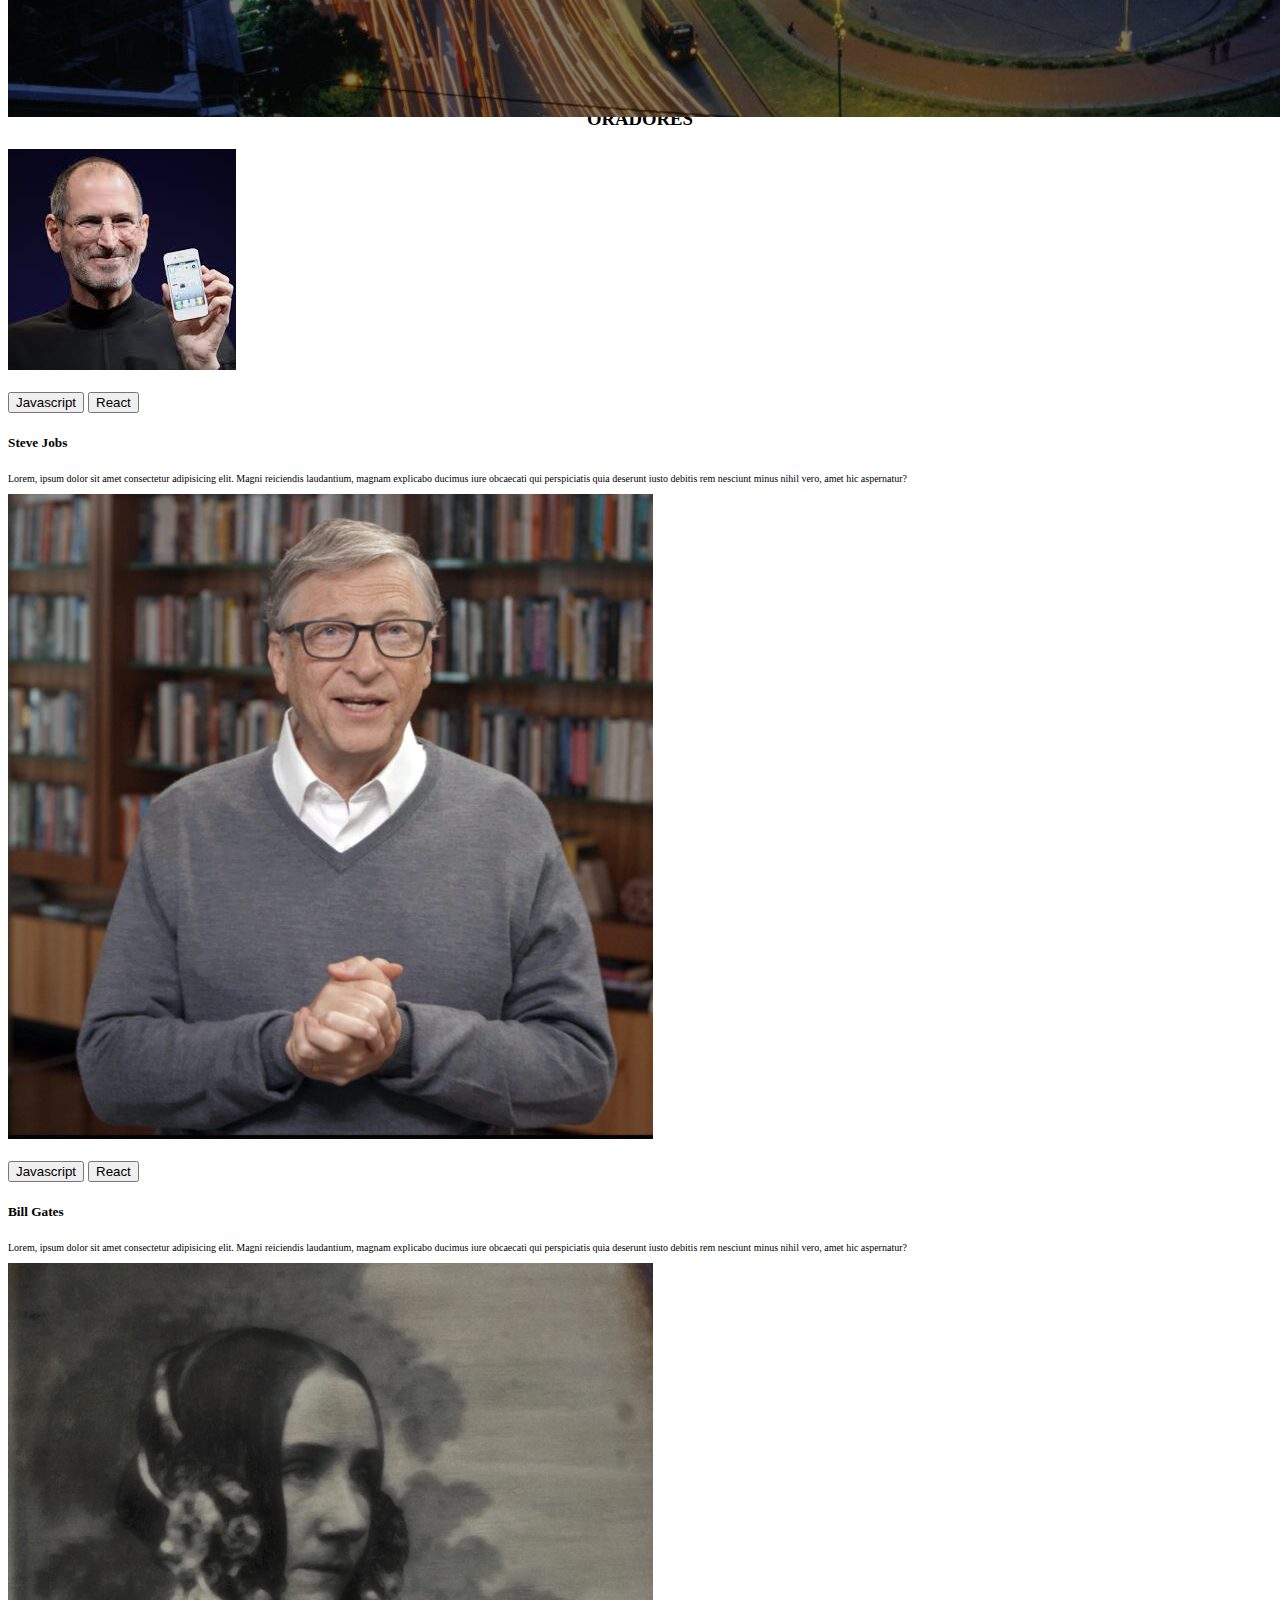
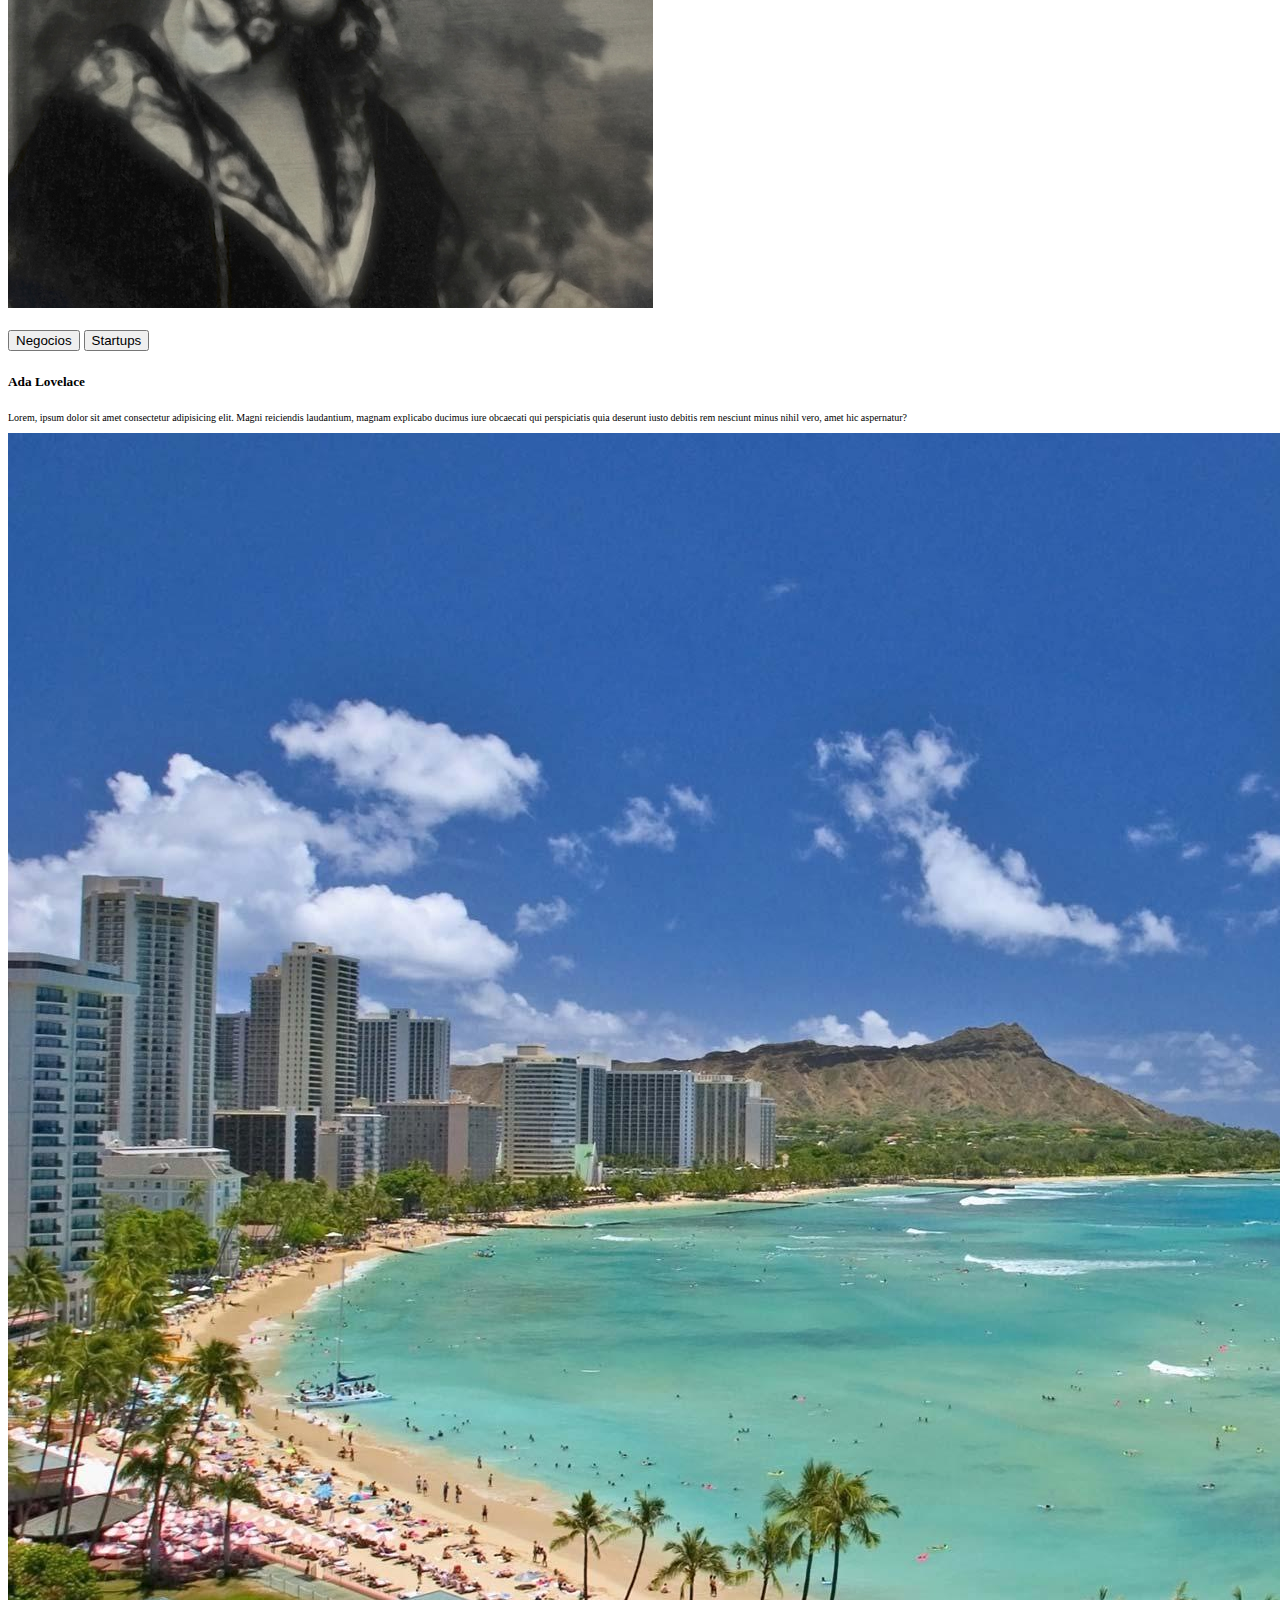
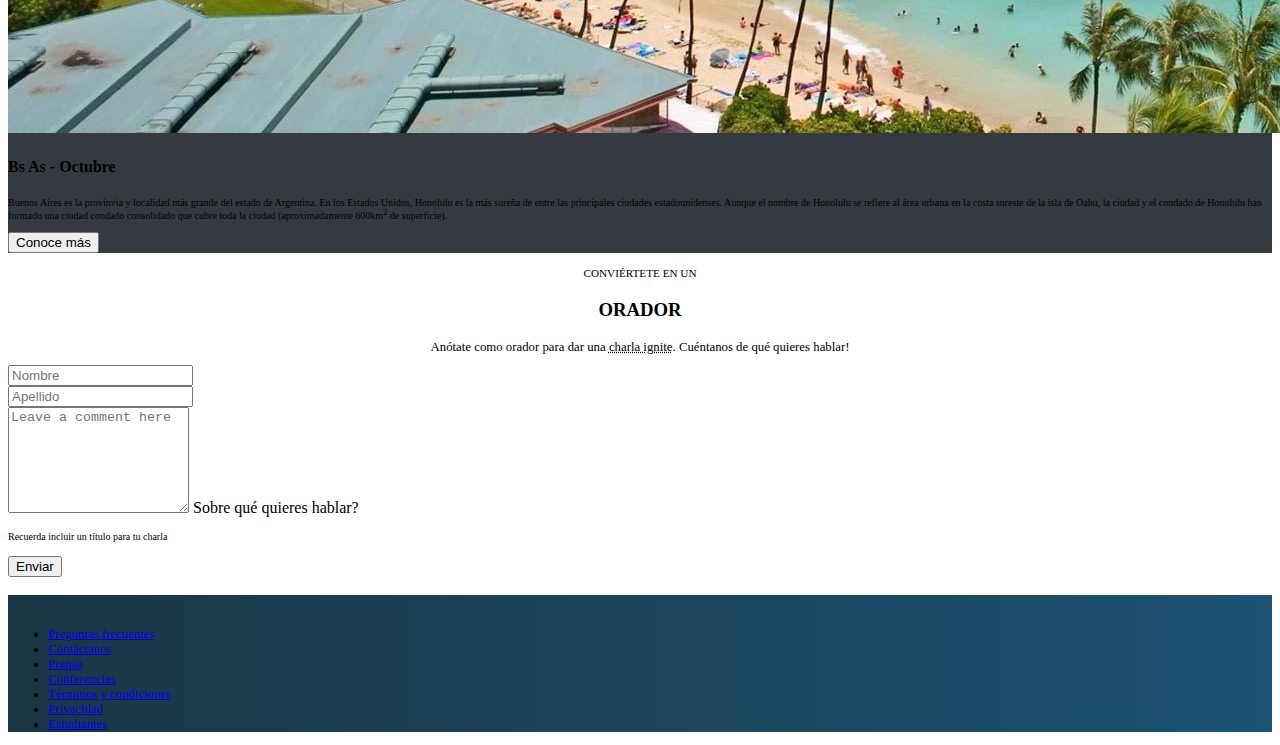
==== commit a9c1c16a: "Cambio footer" ====
--- a/index.html
+++ b/index.html
@@ -200,30 +200,30 @@
 
     <footer>
         <div class="pie">
-            <div class="container-fluid">
-                <ul class="nav justify-content-center">
-                    <li class="nav-item">
-                        <a class="nav-link" href="#"><span class="text-white">Preguntas frecuentes</span></a>
-                    </li>
-                    <li class="nav-item">
-                        <a class="nav-link" href="#"><span class="text-white">Contáctanos</span></a>
-                    </li>
-                    <li class="nav-item">
-                        <a class="nav-link" href="#"><span class="text-white">Prensa</span></a>
-                    </li>
-                    <li class="nav-item">
-                        <a class="nav-link" href="#"><span class="text-white">Conferencias</span></a>
-                    </li>
-                    <li class="nav-item">
-                        <a class="nav-link" href="#"><span class="text-white">Términos y condiciones</span></a>
-                    </li>
-                    <li class="nav-item">
-                        <a class="nav-link" href="#"><span class="text-white">Privacidad</span></a>
-                    </li>
-                    <li class="nav-item">
-                        <a class="nav-link" href="#"><span class="text-white">Estudiantes</span></a>
-                    </li>
-                </ul>
+                <div class="container">
+                    <ul class="nav justify-content-center">
+                        <li class="nav-item">
+                            <a class="nav-link" href="#"><span class="text-white">Preguntas frecuentes</span></a>
+                        </li>
+                        <li class="nav-item">
+                            <a class="nav-link" href="#"><span class="text-white">Contáctanos</span></a>
+                        </li>
+                        <li class="nav-item">
+                            <a class="nav-link" href="#"><span class="text-white">Prensa</span></a>
+                        </li>
+                        <li class="nav-item">
+                            <a class="nav-link" href="#"><span class="text-white">Conferencias</span></a>
+                        </li>
+                        <li class="nav-item">
+                            <a class="nav-link" href="#"><span class="text-white">Términos y condiciones</span></a>
+                        </li>
+                        <li class="nav-item">
+                            <a class="nav-link" href="#"><span class="text-white">Privacidad</span></a>
+                        </li>
+                        <li class="nav-item">
+                            <a class="nav-link" href="#"><span class="text-white">Estudiantes</span></a>
+                        </li>
+                    </ul>
             </div>
         </div>
     </footer>
--- a/style.css
+++ b/style.css
@@ -17,7 +17,8 @@
 }
 .pie{
     background:linear-gradient(to right,#1a3544,#1c5372);
-    height: 70px;
+    width: auto;
+    height: auto;
     padding-top:0.5cm;
     font-size: 80%;
 }
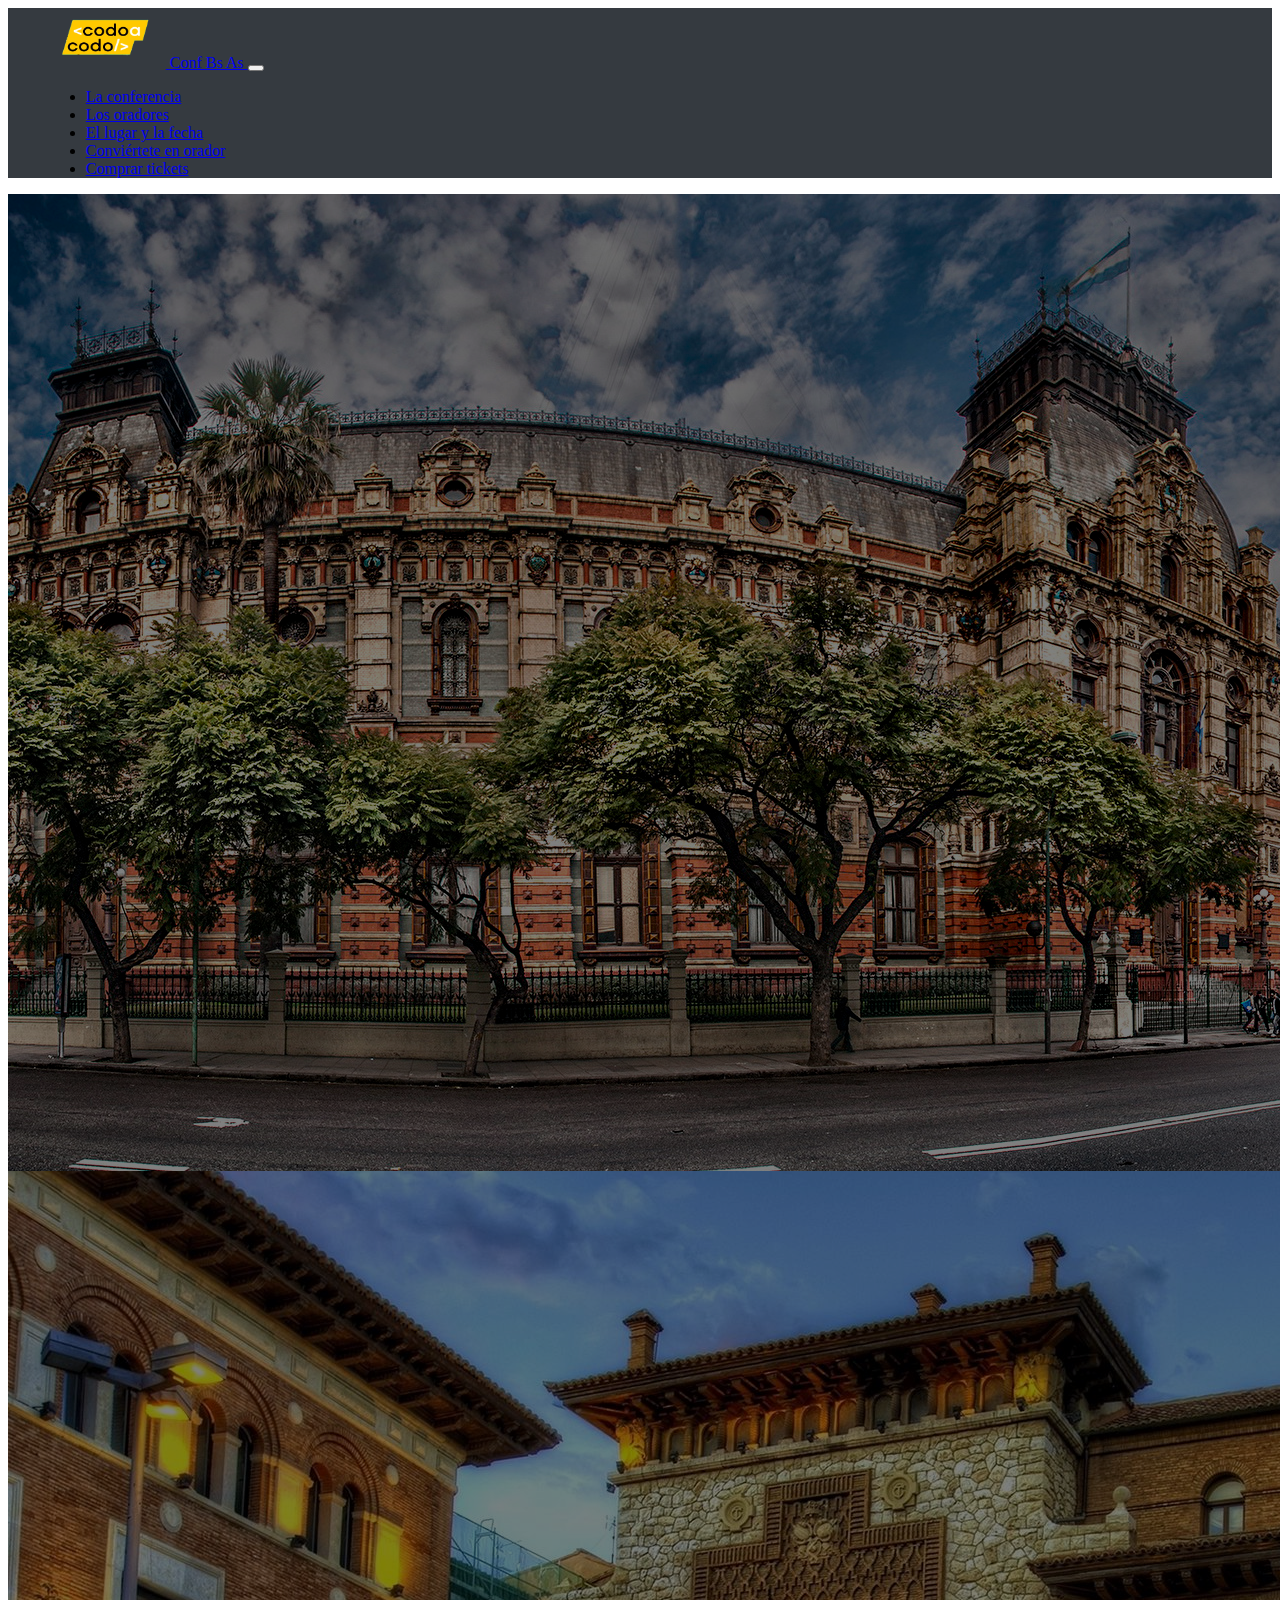
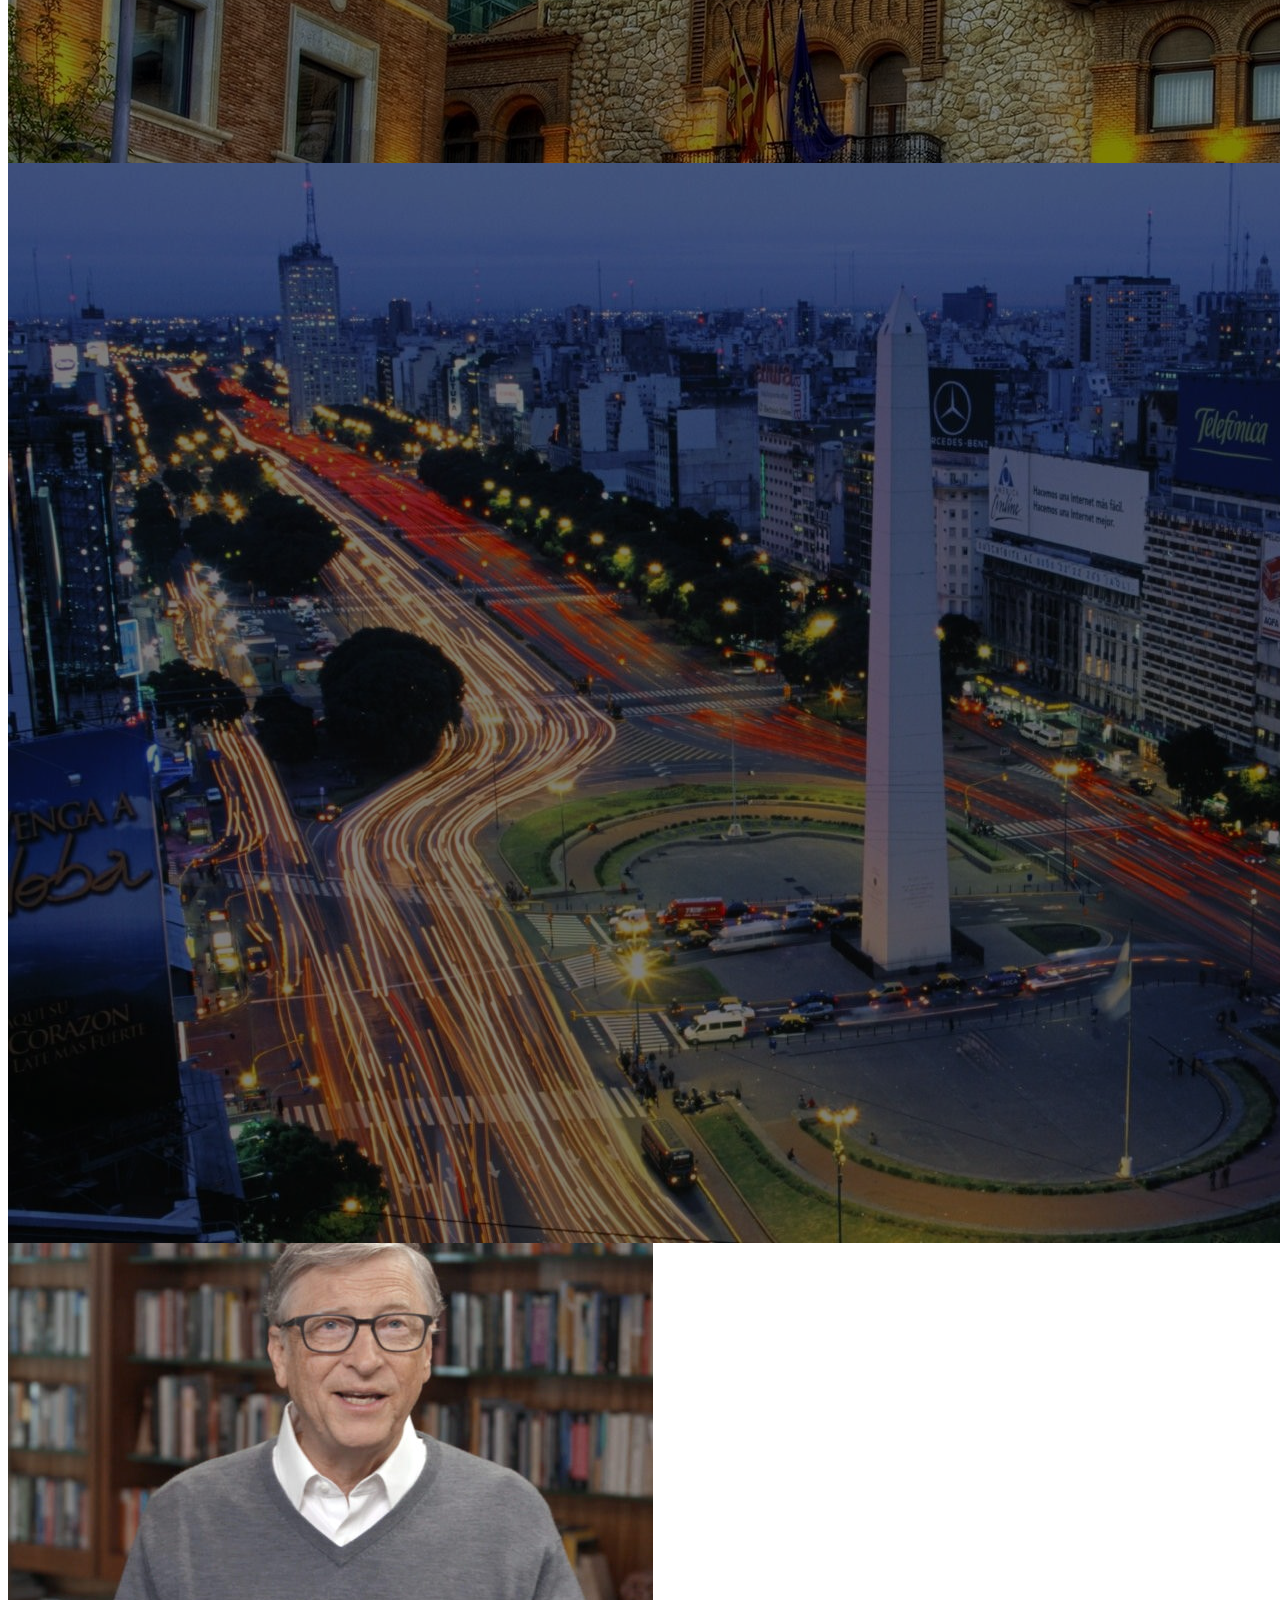
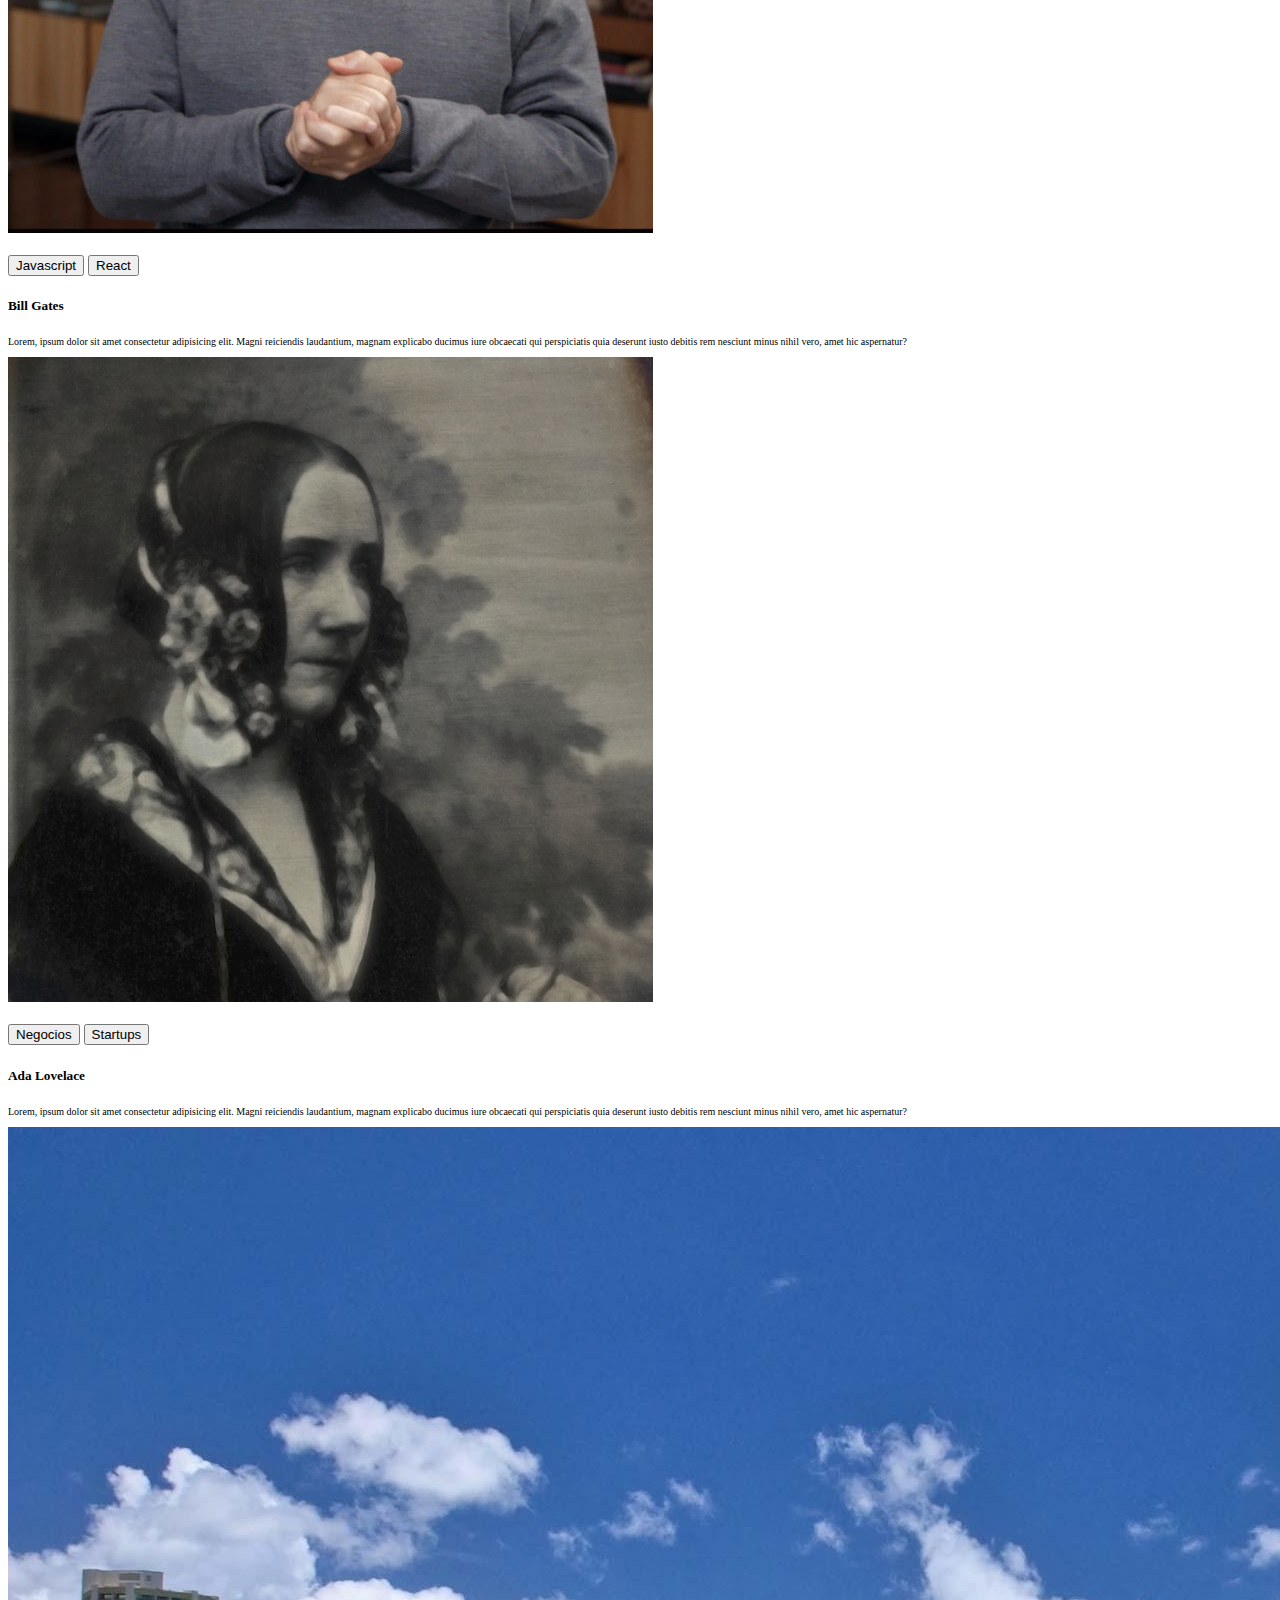
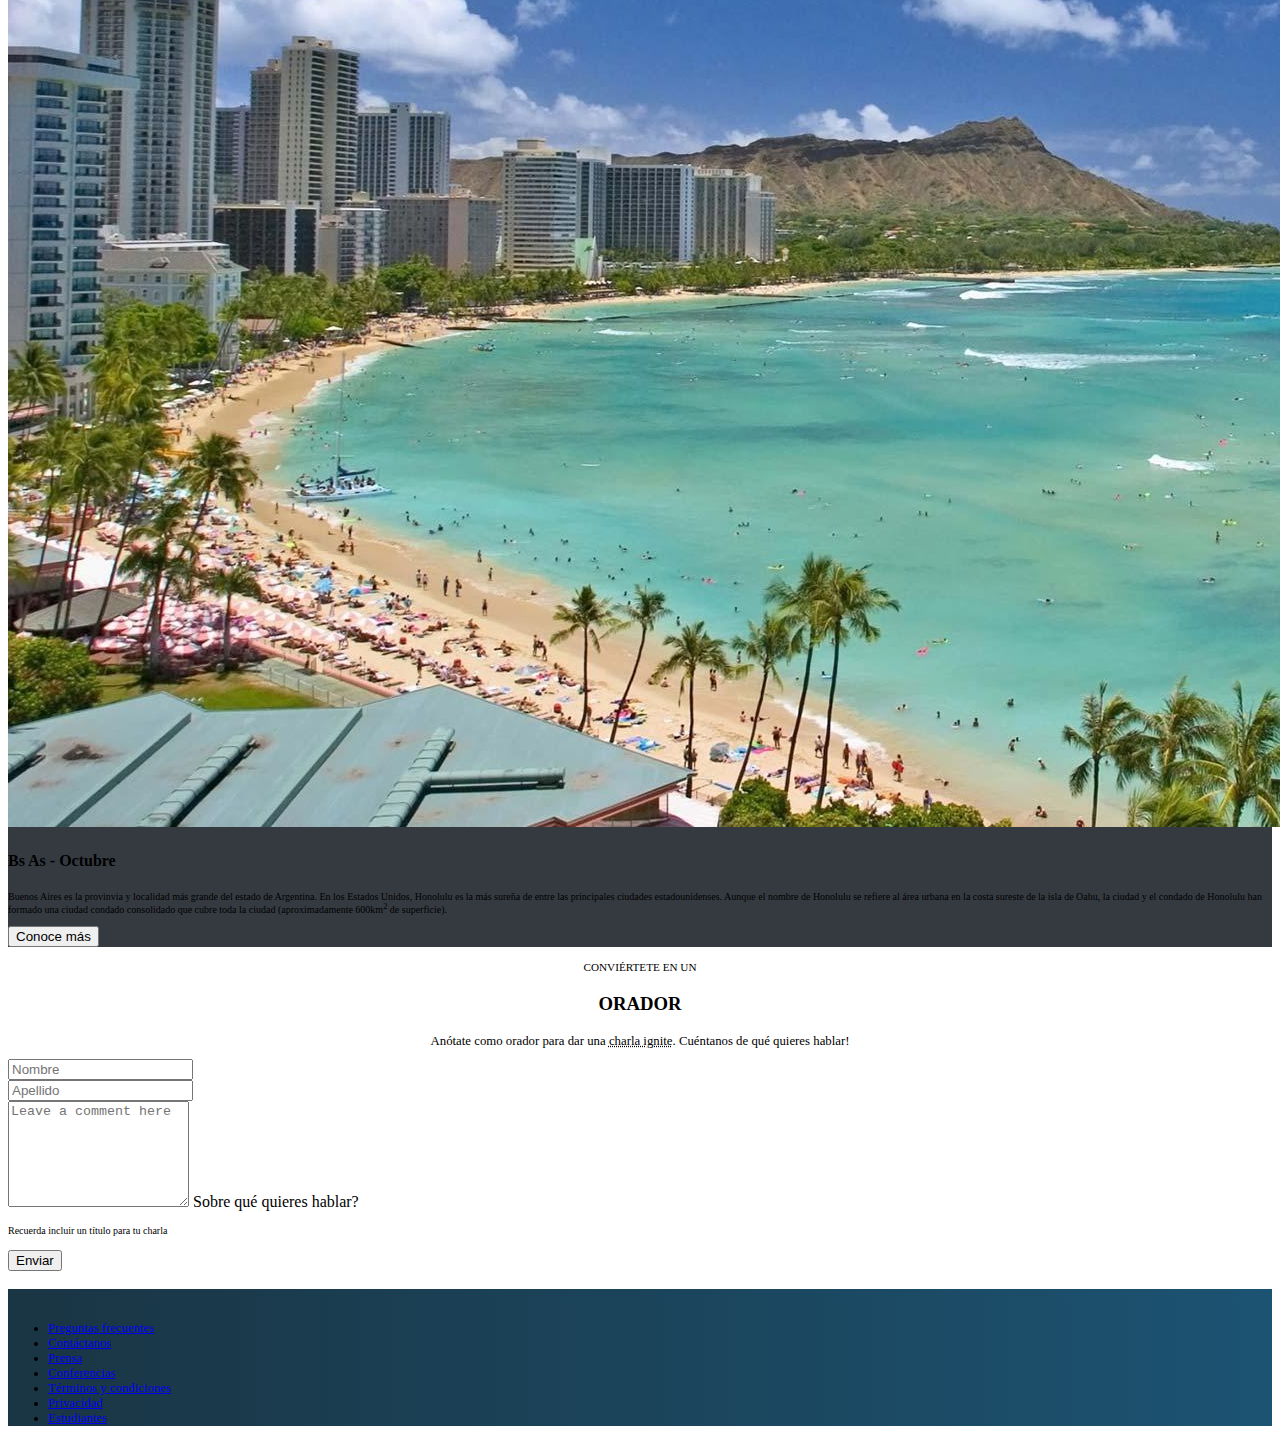
==== commit f1e6dbfd: "Cambio carousel" ====
--- a/index.html
+++ b/index.html
@@ -52,7 +52,7 @@
                     <div class="bgimg">
                         <img src="Imagenes/ba1.jpg" class="d-block w-100" alt="bsas1">
                     </div>
-                    <div class="carousel-caption d-block ">
+                    <div class="carousel-caption d-sm-none d-md-block">
                         <div class="textocar">
                             <h2>Conf Bs As</h2>
                             <p>Bs As llega por primera vez a Argentina. Un evento para compartir con nuestra comunidad el
@@ -170,7 +170,7 @@
                 hablar!</span>
         </div>
         <form>
-            <div class="container col-6">
+            <div class="container col-md-6 col-12">
                 <div class="mb-3">
                     <div class="row">
                         <div class="col">
--- a/style.css
+++ b/style.css
@@ -6,9 +6,10 @@
 }
 .bgimg{
     filter: brightness(50%);
-    margin-top: -150px;
-    margin-bottom: -60px;
-
+    padding-top: -150px;
+    padding-bottom: -60px;
+    width:80em;
+    height: 37em;
 }
 .titulos{
     text-transform: uppercase;
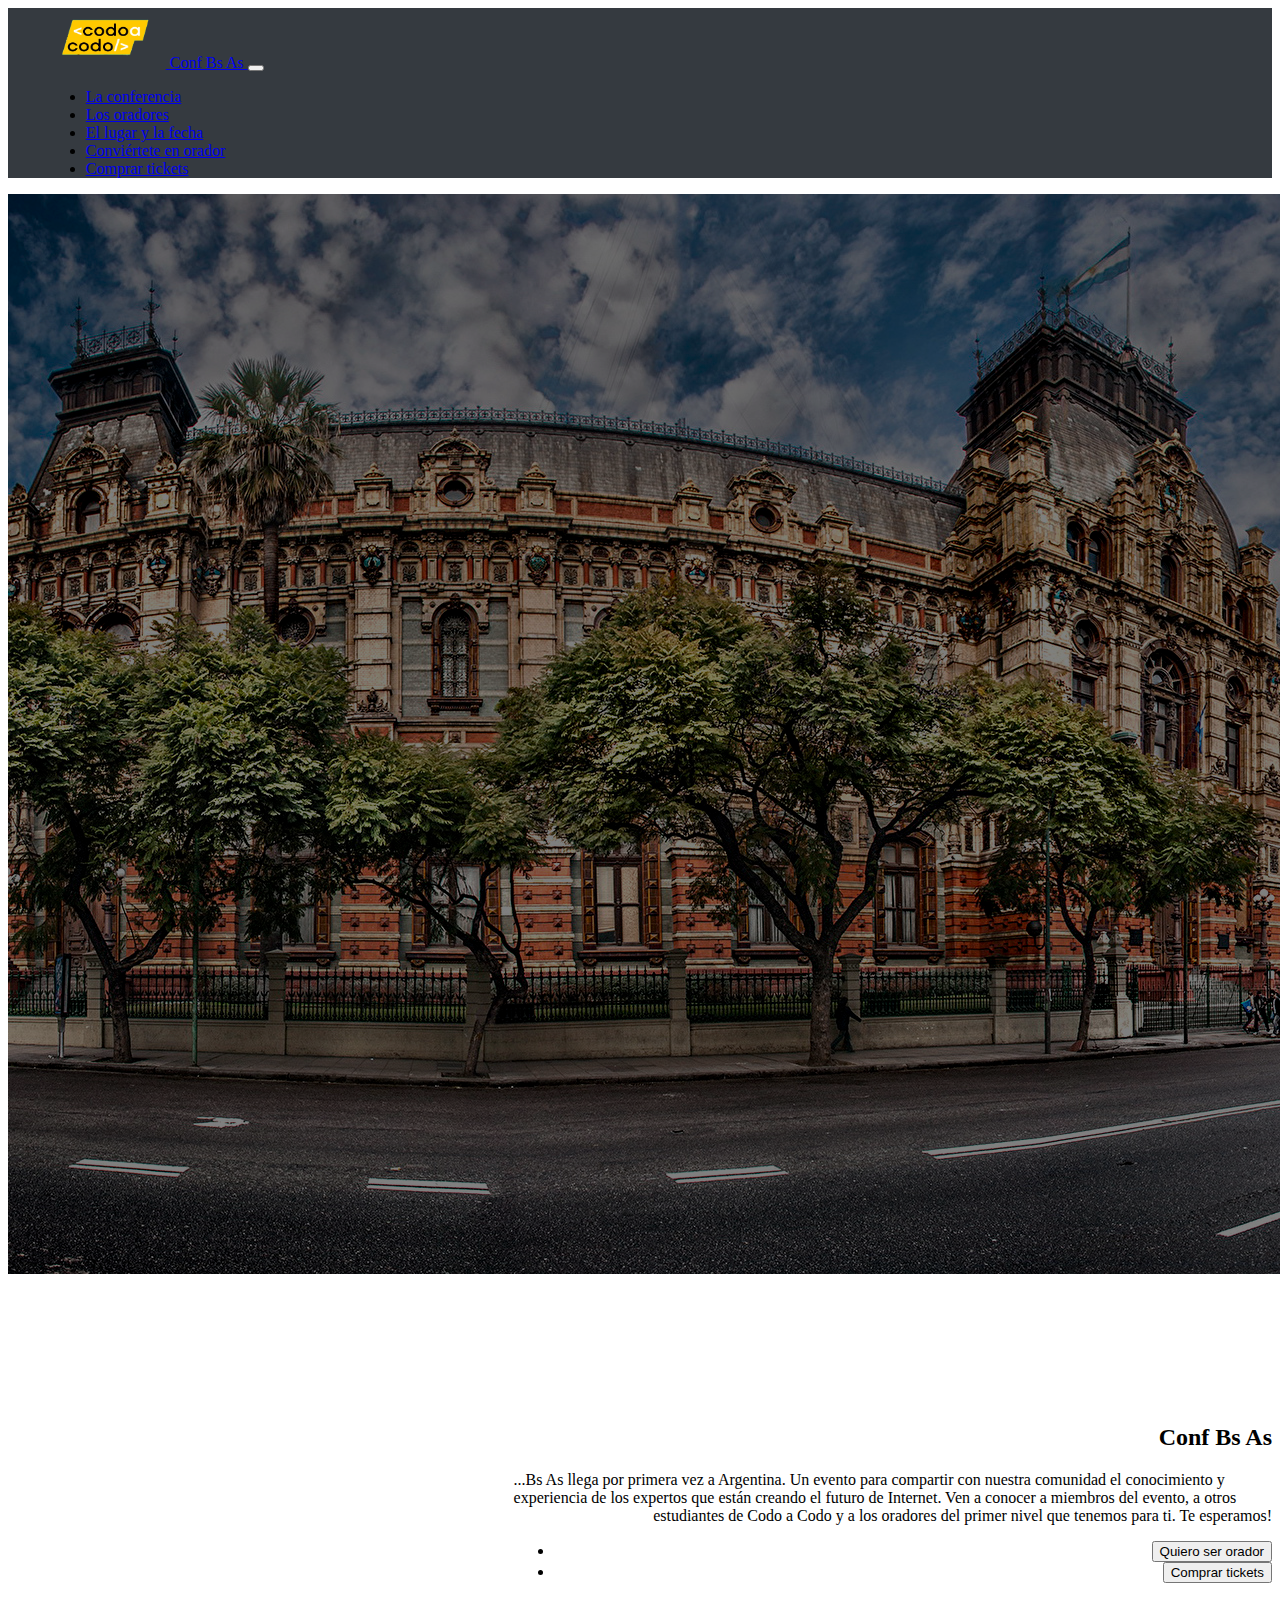
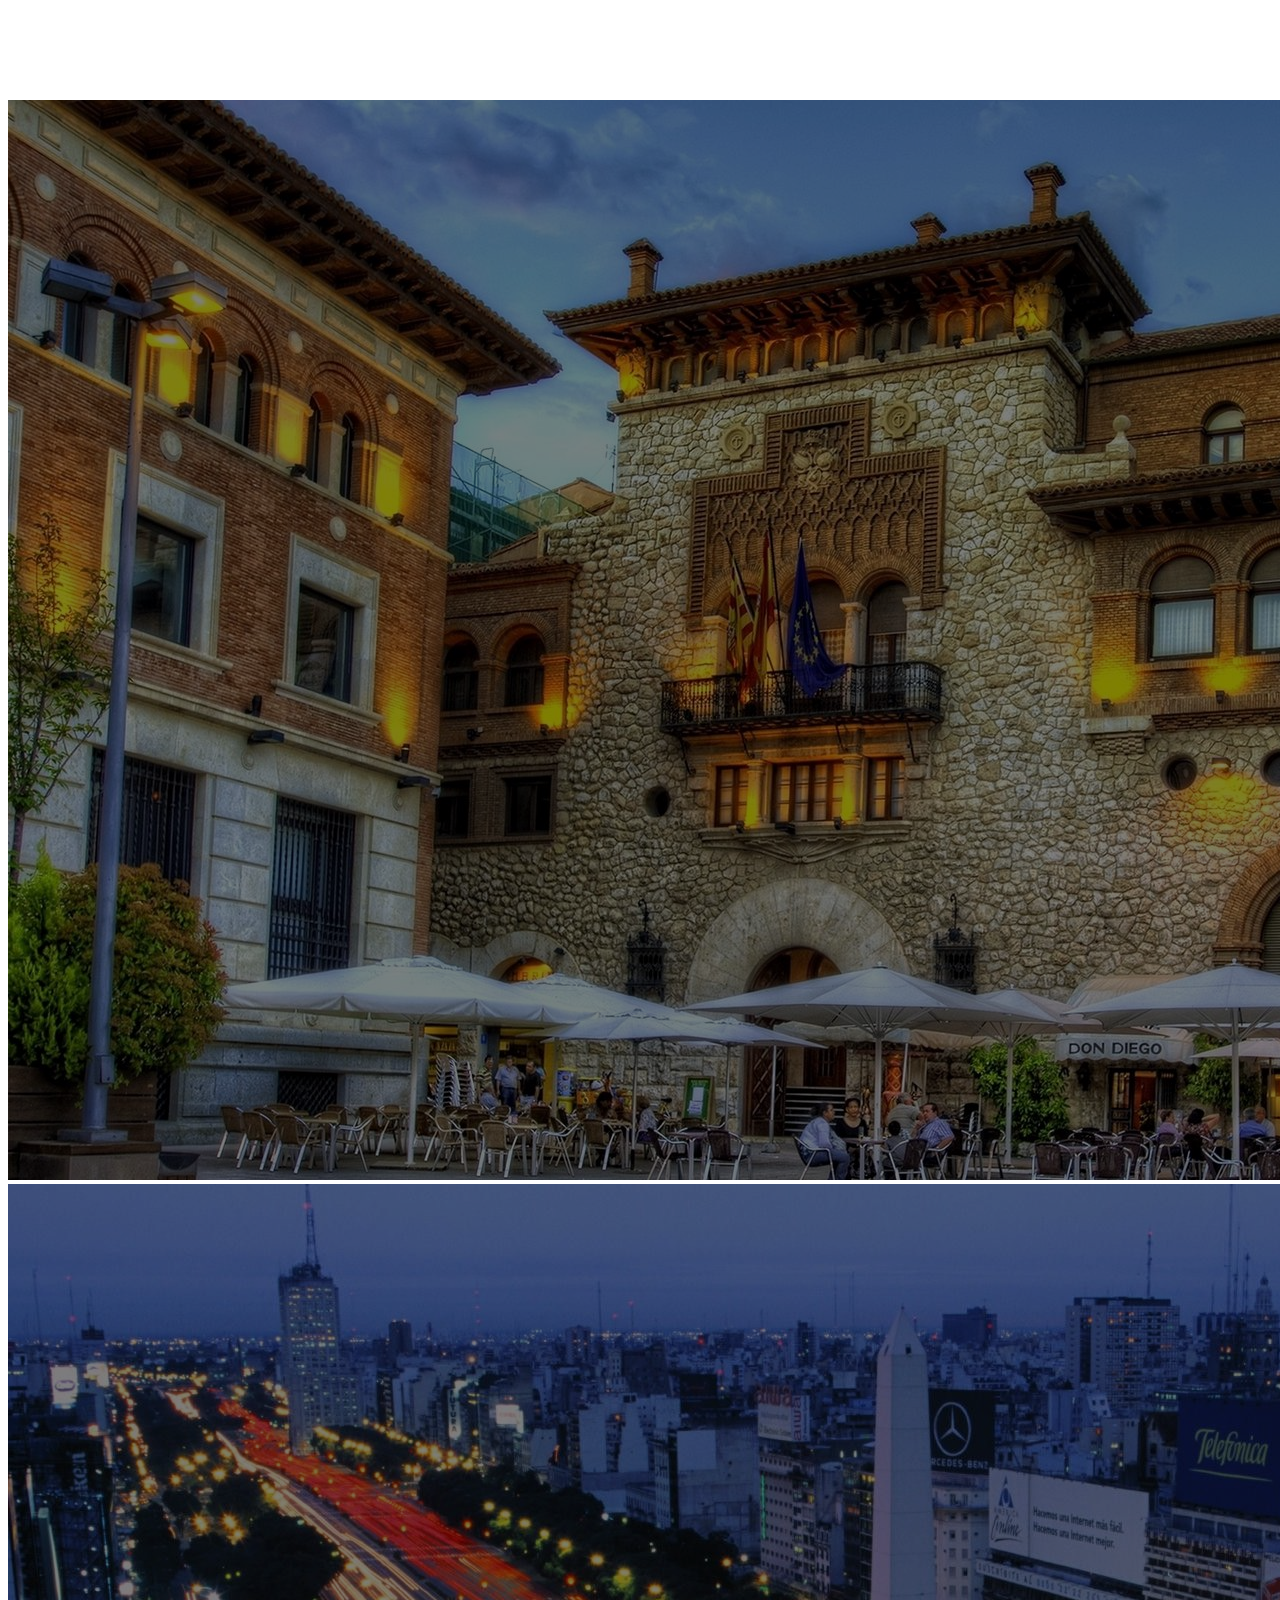
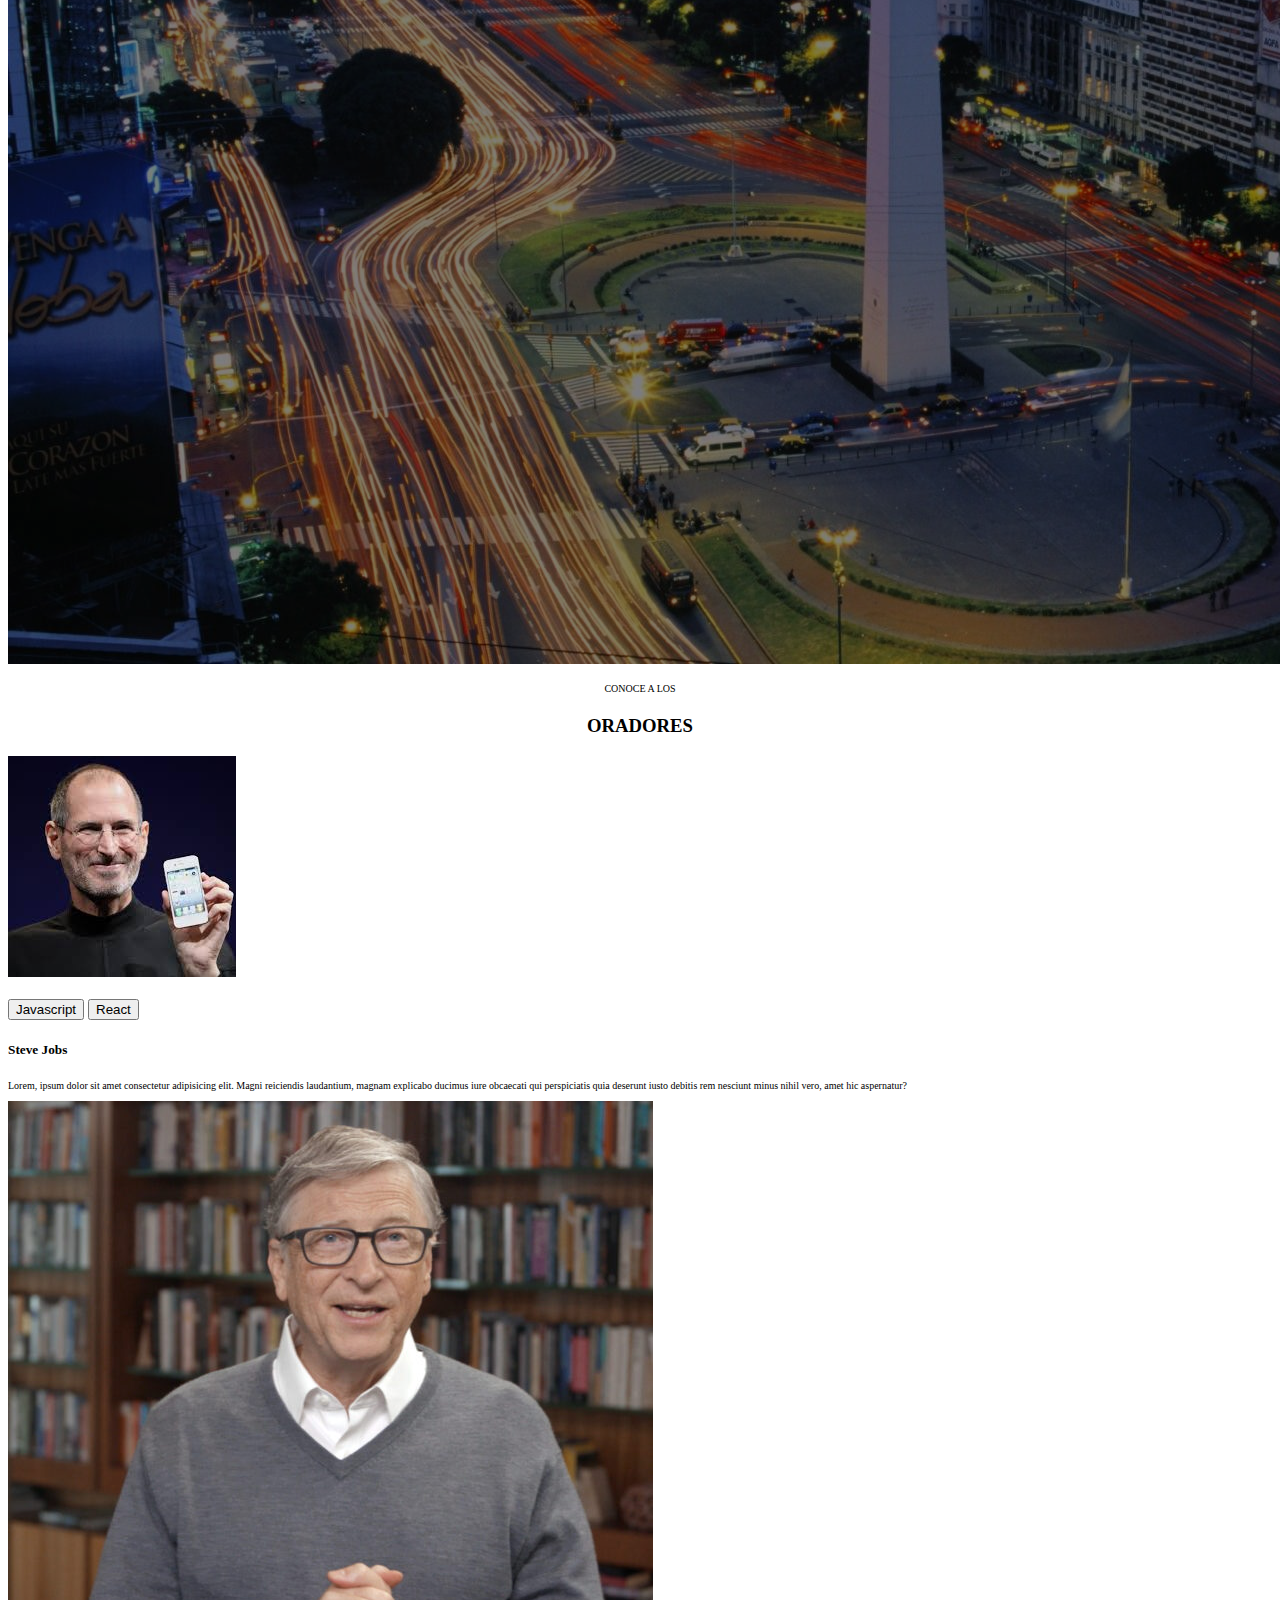
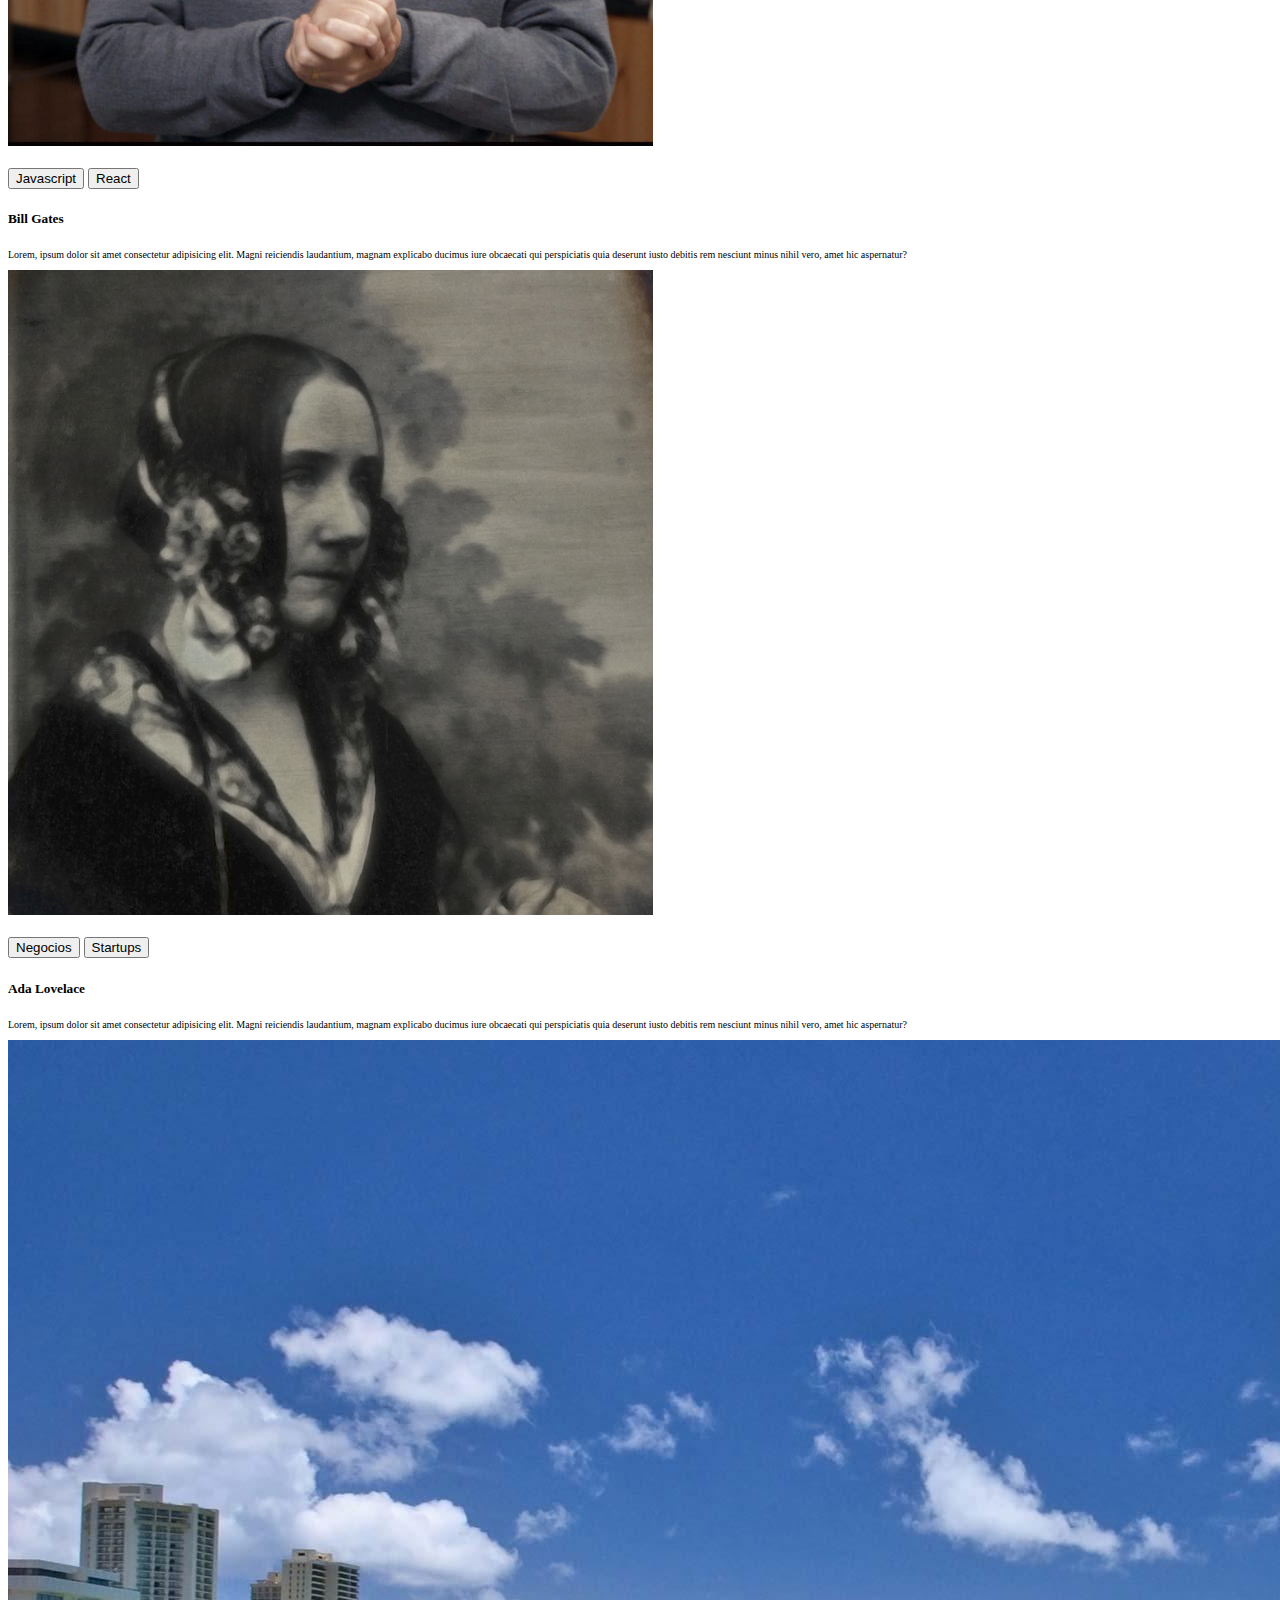
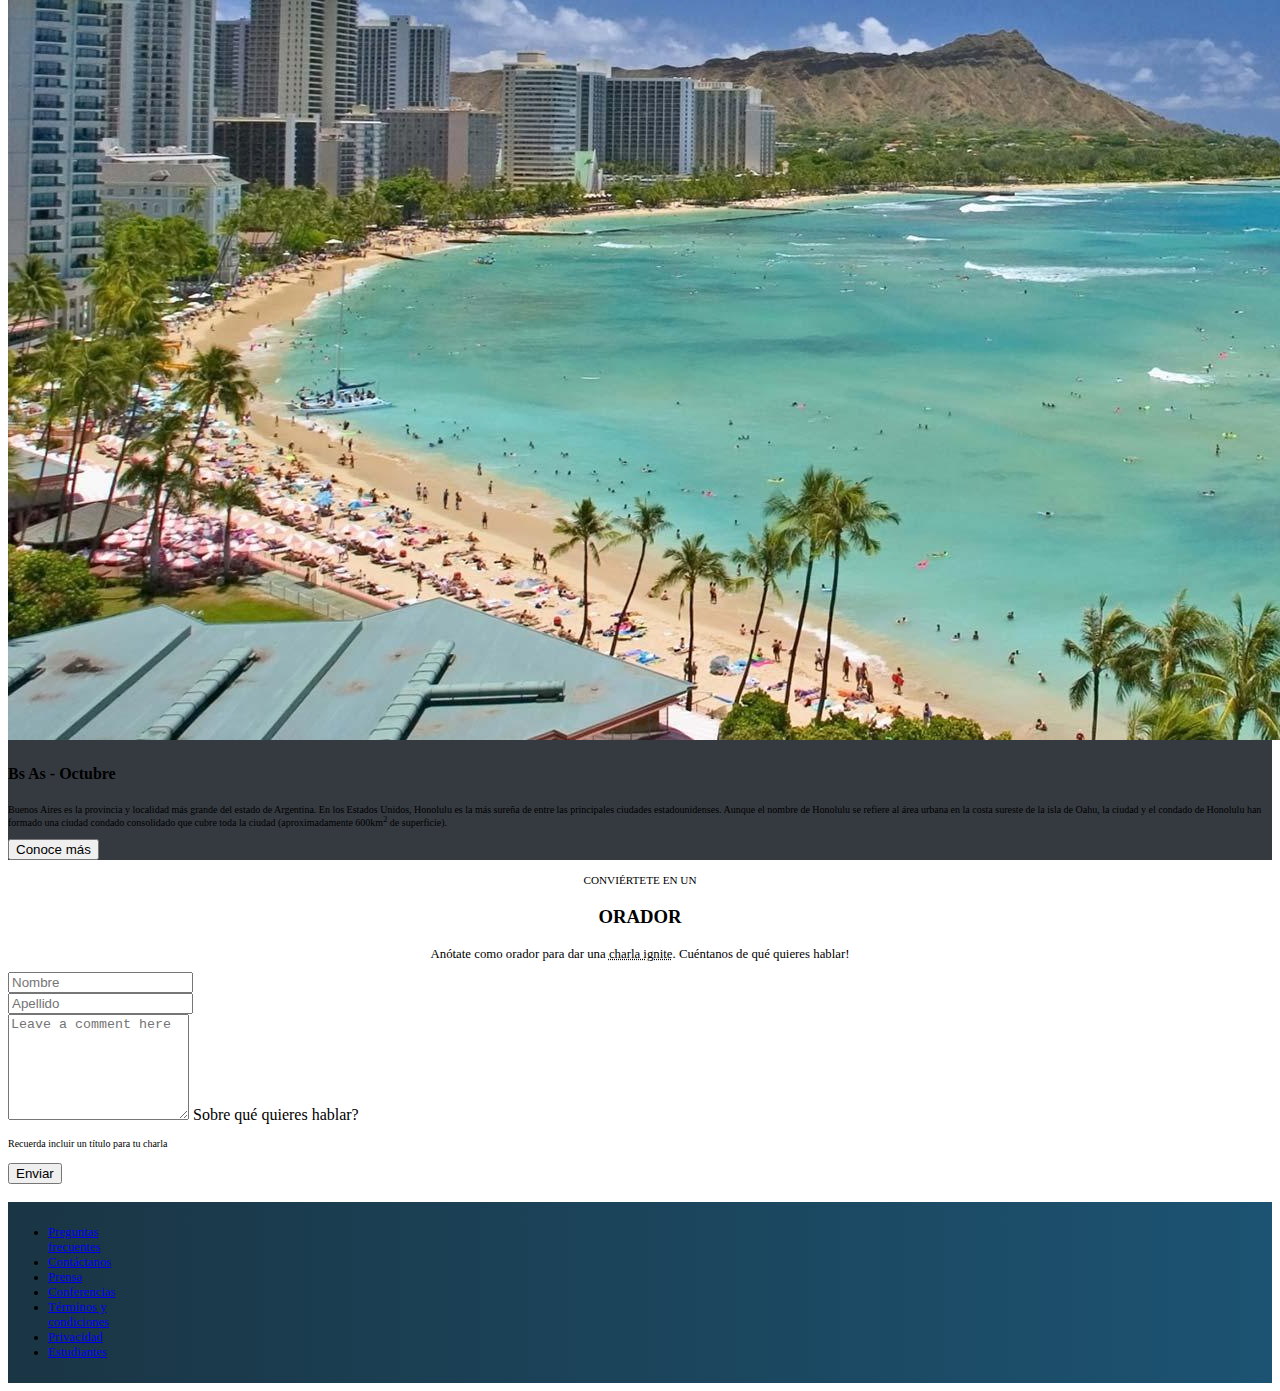
==== commit 01ecd252: "Ajuste carousel" ====
--- a/index.html
+++ b/index.html
@@ -52,15 +52,21 @@
                     <div class="bgimg">
                         <img src="Imagenes/ba1.jpg" class="d-block w-100" alt="bsas1">
                     </div>
-                    <div class="carousel-caption d-sm-none d-md-block">
+                    <div class="carousel-caption">
                         <div class="textocar">
                             <h2>Conf Bs As</h2>
-                            <p>Bs As llega por primera vez a Argentina. Un evento para compartir con nuestra comunidad el
+                            <p><span class="d-block d-md-none">...</span><span class="d-none d-md-block">Bs As llega por primera vez a Argentina. Un evento para compartir con nuestra comunidad el
                                 conocimiento y experiencia de los expertos que están creando el futuro de Internet. Ven a
                                 conocer a miembros del evento, a otros estudiantes de Codo a Codo y a los oradores del
-                                primer nivel que tenemos para ti. Te esperamos!</p>
-                            <button type="button" class="btn btn-outline-light">Quiero ser orador</button>
-                            <button type="button" class="btn btn-success">Comprar tickets</button>
+                                primer nivel que tenemos para ti. Te esperamos!</span></p>
+                             <ul class="nav justify-content-end botonescar">
+                                <li>
+                                    <button type="button" class="btn btn-outline-light">Quiero ser orador</button>
+                                </li>
+                                <li>
+                                    <button type="button" class="btn btn-success">Comprar tickets</button>
+                                </li>
+                            </ul>
                         </div>
                     </div>
                 </div>
@@ -147,7 +153,7 @@
                 <div class="col-md-6">
                     <div class="card-body">
                         <h4 class="card-title text-light">Bs As - Octubre</h4>
-                        <p class="card-text text-light" style="font-size:x-small">Buenos Aires es la provinvia y localidad
+                        <p class="card-text text-light" style="font-size:x-small">Buenos Aires es la provincia y localidad
                             más grande del estado de Argentina. En los Estados Unidos, Honolulu es la más sureña de entre
                             las principales ciudades estadounidenses. Aunque el nombre de Honolulu se refiere al área urbana
                             en la costa sureste de la isla de Oahu, la ciudad y el condado de Honolulu han formado una
@@ -201,9 +207,9 @@
     <footer>
         <div class="pie">
                 <div class="container">
-                    <ul class="nav justify-content-center">
-                        <li class="nav-item">
-                            <a class="nav-link" href="#"><span class="text-white">Preguntas frecuentes</span></a>
+                    <ul class="nav justify-content-around">
+                        <li class="nav-item">
+                            <a class="nav-link" href="#"><span class="text-white">Preguntas <br> frecuentes</span></a>
                         </li>
                         <li class="nav-item">
                             <a class="nav-link" href="#"><span class="text-white">Contáctanos</span></a>
@@ -215,7 +221,7 @@
                             <a class="nav-link" href="#"><span class="text-white">Conferencias</span></a>
                         </li>
                         <li class="nav-item">
-                            <a class="nav-link" href="#"><span class="text-white">Términos y condiciones</span></a>
+                            <a class="nav-link" href="#"><span class="text-white">Términos y <br> condiciones</span></a>
                         </li>
                         <li class="nav-item">
                             <a class="nav-link" href="#"><span class="text-white">Privacidad</span></a>
--- a/style.css
+++ b/style.css
@@ -1,3 +1,4 @@
+
 .colorgris{
     background-color:#353a40;
     padding-left: 1cm;
@@ -8,8 +9,7 @@
     filter: brightness(50%);
     padding-top: -150px;
     padding-bottom: -60px;
-    width:80em;
-    height: 37em;
+
 }
 .titulos{
     text-transform: uppercase;
@@ -18,13 +18,12 @@
 }
 .pie{
     background:linear-gradient(to right,#1a3544,#1c5372);
-    width: auto;
-    height: auto;
-    padding-top:0.5cm;
+    padding-top:10px;
+    padding-bottom: 10px;
     font-size: 80%;
 }
 .textocar{
-    text-align: right;
+    text-align-last: end;
     padding-bottom: 8%;
     padding-left: 40%;
     padding-top: 10%;    
@@ -43,4 +42,7 @@
 }
 .textocard{
     font-size: 80%;
+}
+.botonescar{
+    max-height: 50px;
 }